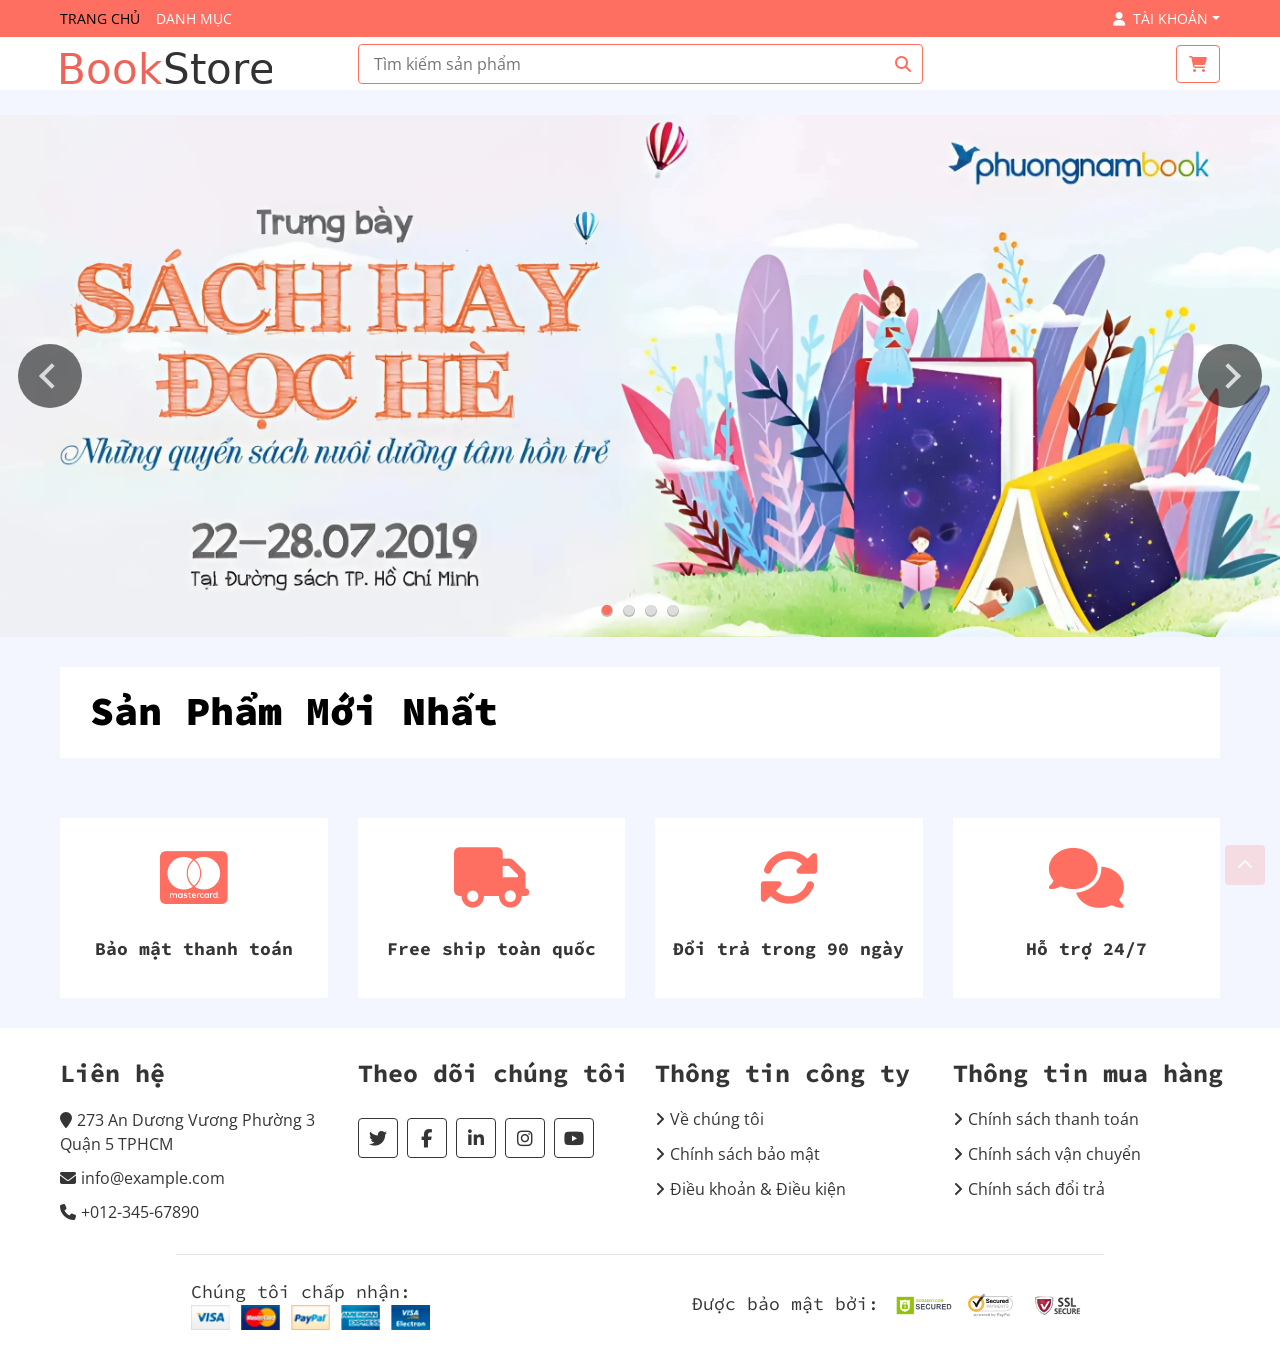
==== index.html @ e32ae44e "edit cham lan 2" ====
<!DOCTYPE html>
<html lang="vi">

<head>
    <meta charset="utf-8">
    <title>BOOK STORE</title>
    <meta content="width=device-width, initial-scale=1.0" name="viewport">
    <meta content="eCommerce HTML Template Free Download" name="keywords">
    <meta content="eCommerce HTML Template Free Download" name="description">

    <!-- Favicon -->
    <link href="img/tieude.jpg" rel="icon">
    <link rel="stylesheet" href="https://cdnjs.cloudflare.com/ajax/libs/font-awesome/5.15.4/css/all.min.css">

    <!-- Google Fonts -->
    <link href="https://fonts.googleapis.com/css?family=Open+Sans:300,400|Source+Code+Pro:700,900&display=swap"
        rel="stylesheet">

    <!-- CSS Libraries -->
    <link href="https://stackpath.bootstrapcdn.com/bootstrap/4.4.1/css/bootstrap.min.css" rel="stylesheet">
    <link href="https://cdnjs.cloudflare.com/ajax/libs/font-awesome/5.10.0/css/all.min.css" rel="stylesheet">
    <link href="lib/slick/slick.css" rel="stylesheet">
    <link href="lib/slick/slick-theme.css" rel="stylesheet">

    <!-- Template Stylesheet -->
    <link href="css/style.css" rel="stylesheet">
    <link href="css/fix.css" rel="stylesheet">
   <link href="css/index.css" rel="stylesheet">

</head>

<body>
    <!-- Header -->
    <div class="nav">
        <div class="container-fluid">
            <nav class="navbar navbar-expand-md bg-dark navbar-dark">
                <div class="collapse navbar-collapse justify-content-between" id="navbarCollapse">
                    <div class="navbar-nav mr-auto">
                        <a href="index.html" class="nav-item nav-link active">Trang chủ</a>
                        <a href="danhmuc.html" class="nav-item nav-link">Danh mục</a>

                    </div>
                    <div class="navbar-nav ml-auto">
                        <div class="nav-item dropdown">
                            <a href="#" class="nav-link dropdown-toggle" data-toggle="dropdown"> <i
                                    class="fas fa-user"></i> &nbsp;Tài khoản</a>
                            <div class="dropdown-menu">
                                <a href="login.html" class="dropdown-item"><i
                                        class="fa fa-sign-in-alt"></i>&nbsp;&nbsp;Đăng nhập</a>
                                <a href="register.html" class="dropdown-item"> <i
                                        class="fa fa-user-plus"></i>&nbsp;&nbsp;Đăng ký</a>
                            </div>
                        </div>
                    </div>
                </div>
            </nav>
        </div>
    </div>

    <div class="bottom-bar">
        <div class="container-fluid">
            <div class="row align-items-center">
                <div class="col-md-3">
                    <div class="logo">
                        <a href="index.html">
                            <img src="img/logo.png" alt="Logo">
                        </a>
                    </div>
                </div>
                <div class="col-md-6">
                    <div class="search-container">
                        <div class="search">
                            <input type="text" id="searchInput" placeholder="Tìm kiếm sản phẩm">
                            <button id="searchBtn"><i class="fa fa-search"></i></button>
                        </div>
                        
                    </div>
                </div>
                <div class="col-md-3">
                    <div class="user">
                        <a href="cart.html" id="cartBtn" class="btn cart" onclick="check()">
                            <i class="fa fa-shopping-cart"></i>
                        </a>
                    </div>
                </div>
            </div>
        </div>
    </div>
    

    <!-- Main Slider Start -->
    <div class="header">
        <div class="container-fluid p-0">
            <div class="header-slider">
                <div class="slide"><img src="img/banner1.webp" alt="Banner 1"></div>
                <div class="slide"><img src="img/banner2.webp" alt="Banner 2"></div>
                <div class="slide"><img src="img/banner3.webp" alt="Banner 3"></div>
                 <div class="slide"><img src="img/banner4.jpg" alt="Banner 4"></div>

            </div>
        </div>
    </div>

    <!-- Featured Product Start - Sản phẩm mới nhất (giống ảnh đầu) -->
    <div class="featured-product product">
        <div class="container-fluid">
            <div class="section-header">
                <h1>Sản Phẩm Mới Nhất</h1>
            </div>
            <div class="row">
            </div>
        </div>
    </div>
    <!-- Featured Product End -->

  

    <!-- Danh mục sản phẩm với phân loại và phân trang -->
  
    <!-- Thêm FontAwesome cho icon rating nếu chưa có -->
    <link rel="stylesheet" href="https://cdnjs.cloudflare.com/ajax/libs/font-awesome/6.4.0/css/all.min.css">
    <!--kết thúc danh mục sản phẩm-->

    <!-- Feature Start-->
    <div class="feature">
        <div class="container-fluid">
            <div class="row align-items-center">
                <div class="col-lg-3 col-md-6 feature-col">
                    <div class="feature-content">
                        <i class="fab fa-cc-mastercard"></i>
                        <h2>Bảo mật thanh toán</h2>
                    </div>
                </div>
                <div class="col-lg-3 col-md-6 feature-col">
                    <div class="feature-content">
                        <i class="fa fa-truck"></i>
                        <h2>Free ship toàn quốc</h2>
                    </div>
                </div>
                <div class="col-lg-3 col-md-6 feature-col">
                    <div class="feature-content">
                        <i class="fa fa-sync-alt"></i>
                        <h2>Đổi trả trong 90 ngày</h2>
                    </div>
                </div>
                <div class="col-lg-3 col-md-6 feature-col">
                    <div class="feature-content">
                        <i class="fa fa-comments"></i>
                        <h2>Hỗ trợ 24/7</h2>
                    </div>
                </div>
            </div>
        </div>
    </div>
    <!-- Feature End-->

    <!-- Footer Start -->
    <div class="footer">
        <div class="container-fluid">
            <div class="row">
                <div class="col-lg-3 col-md-6">
                    <div class="footer-widget">
                        <h2>Liên hệ</h2>
                        <div class="contact-info">
                            <p><i class="fa fa-map-marker"></i>273 An Dương Vương Phường 3 Quận 5 TPHCM</p>
                            <p><i class="fa fa-envelope"></i>info@example.com</p>
                            <p><i class="fa fa-phone"></i>+012-345-67890</p>
                        </div>
                    </div>
                </div>

                <div class="col-lg-3 col-md-6">
                    <div class="footer-widget">
                        <h2>Theo dõi chúng tôi</h2>
                        <div class="contact-info">
                            <div class="social">
                                <a href=""><i class="fab fa-twitter"></i></a>
                                <a href=""><i class="fab fa-facebook-f"></i></a>
                                <a href=""><i class="fab fa-linkedin-in"></i></a>
                                <a href=""><i class="fab fa-instagram"></i></a>
                                <a href=""><i class="fab fa-youtube"></i></a>
                            </div>
                        </div>
                    </div>
                </div>

                <div class="col-lg-3 col-md-6">
                    <div class="footer-widget">
                        <h2>Thông tin công ty</h2>
                        <ul>
                            <li><a href="#">Về chúng tôi</a></li>
                            <li><a href="#">Chính sách bảo mật</a></li>
                            <li><a href="#">Điều khoản & Điều kiện</a></li>
                        </ul>
                    </div>
                </div>

                <div class="col-lg-3 col-md-6">
                    <div class="footer-widget">
                        <h2>Thông tin mua hàng</h2>
                        <ul>
                            <li><a href="#">Chính sách thanh toán</a></li>
                            <li><a href="#">Chính sách vận chuyển</a></li>
                            <li><a href="#">Chính sách đổi trả</a></li>
                        </ul>
                    </div>
                </div>
            </div>

            <div class="row payment align-items-center">
                <div class="col-md-6">
                    <div class="payment-method">
                        <h2>Chúng tôi chấp nhận:</h2>
                        <img src="img/payment-method.png" alt="Payment Method" />
                    </div>
                </div>
                <div class="col-md-6">
                    <div class="payment-security">
                        <h2>Được bảo mật bởi:</h2>
                        <img src="img/godaddy.svg" alt="Payment Security" />
                        <img src="img/norton.svg" alt="Payment Security" />
                        <img src="img/ssl.svg" alt="Payment Security" />
                    </div>
                </div>
            </div>
        </div>
    </div>
    <!-- Footer End -->

    <!-- Back to Top -->
    <a href="#" class="back-to-top"><i class="fa fa-chevron-up"></i></a>

    <!-- JavaScript Libraries -->
    <script src="https://code.jquery.com/jquery-3.6.0.min.js"></script>
    <script src="https://stackpath.bootstrapcdn.com/bootstrap/4.4.1/js/bootstrap.bundle.min.js"></script>
    <script src="lib/easing/easing.min.js"></script>
    <script src="lib/slick/slick.min.js"></script>

    <!-- Template Javascript -->
    <script src="js/main.js"></script>


    <!-- Form tìm kiếm nâng cao -->
    <div id="advancedSearchModal" class="advanced-search-modal">
        <div class="modal-content">
            <div class="modal-header">
                <h3>Tìm kiếm nâng cao</h3>
                <button class="close-modal">&times;</button>
            </div>
            <div class="modal-body">
                <form id="advancedSearchForm">
                    <div class="form-group">
                        <label>Tên sản phẩm:</label>
                        <input id="tensp" type="text" name="keyword" placeholder="Nhập tên sản phẩm tìm kiếm...">
                    </div>

                    <div class="form-group">
                        <label>Danh mục:</label>
                        <select name="category">
                            <option value="">Tất cả</option>
                            <option value="Thieunhi">Thiếu nhi</option>
                            <option value="Tamly">Tâm lý</option>
                            <option value="Tongiao">Tôn giáo</option>
                            <option value="Lichsu">Lịch sử</option>
                            <option value="Vanhoc">Văn học</option>
                        </select>
                    </div>

                    <div class="form-group">
                        <label>Khoảng giá:</label>
                        <div class="price-range">
                            <input type="text" name="minPrice" placeholder="Từ">
                            <span>-</span>
                            <input type="text" name="maxPrice" placeholder="Đến">
                        </div>
                    </div>
                    <div class="form-actions">
                        <button id="search" type="submit" class="btn-search">Tìm kiếm</button>
                        <button type="button" class="btn-reset">Đặt lại</button>
                    </div>
                </form>
            </div>
        </div>
    </div>
    <script src="js/index/checklogin.js"></script>
    <script src="js/index/shownewproduct.js"></script>
    <script src="js/index/showallproduct.js"></script>
    <script>
async function fetchCategories() {
            const response2 = await fetch('http://localhost/web2/controller/danhmuc.php?action=alladmin');
            const data2 = await response2.json();
            if (data2.success) {
                const categories = data2.data;
                categories.forEach(cat => {
                    categoryMapping[cat.madm] = cat.tendm;
                });
            } else {
                console.error('Failed to fetch categories:', data2.message);
            }
}
        // ==================== UTILITY FUNCTIONS FOR QUICK VIEW ====================
        function formatPrice(price) {
            return new Intl.NumberFormat('vi-VN', {
                style: 'currency',
                currency: 'VND'
            }).format(price);
        }

        function getProductImage(category) {
            const imageMap = {
                'Lichsu': 'img/su' + (Math.floor(Math.random() * 30) + 1) + '.jfif',
                'Tongiao': 'img/tg' + (Math.floor(Math.random() * 15) + 1) + '.jfif',
                'Tamly': 'img/tl' + (Math.floor(Math.random() * 30) + 1) + '.png',
                'Vanhoc': 'img/vh' + (Math.floor(Math.random() * 15) + 1) + '.jfif',
                'Thieunhi': 'img/tn' + (Math.floor(Math.random() * 15) + 1) + '.jfif'
            };

            return imageMap[category] || 'img/book1.webp';
        }

        // ==================== QUICK VIEW ====================
        function renderQuickViewPrice(product) {
    const price = parseInt(product.gia);
    const discount = parseFloat(product.giamgia) || 0;
    
    if (discount > 0) {
        const discountedPrice = Math.round(price * (1 - discount));
        const discountPercent = Math.round(discount * 100);
        
        return `
            <div class="qv-price-container">
                <div class="qv-original-price">${formatPrice(price)}</div>
                <div class="qv-discounted-price">${formatPrice(discountedPrice)}</div>
                <div class="qv-discount-badge">-${discountPercent}%</div>
            </div>
        `;
    } else {
        return `<div class="qv-price">Giá: ${formatPrice(price)}</div>`;
    }
}
        function ensureQuickViewRoot() {
            let root = document.querySelector('.qv-overlay');
            if (root) return root;
            root = document.createElement('div');
            root.className = 'qv-overlay';
            document.body.appendChild(root);
            return root;
        }

      async function openQuickViewFromCard(card) {
        fetchCategories();
    const productId = card.dataset.productId;
    if (!productId) {
        console.error('Product ID not found');
        return;
    }

    try {
        const response = await fetch(`http://localhost/web2/controller/product.php?masp=${productId}`);
        const data = await response.json();

        if (!data.success) {
            console.error('Failed to fetch product details:', data.message);
            return;
        }

        const product = data.data;
        const imageUrl = product.link;

        // ================= ĐOẠN THAY ĐỔI Ở ĐÂY =================
        // Sử dụng biến toàn cục categoryMapping đã được fetch từ danhmuc.php
        // Nếu không tìm thấy mã danh mục, sẽ hiển thị chính mã đó (fallback)
        const danhmucTen = categoryMapping[product.danhmuc] || product.danhmuc;
        // =====================================================

        const root = ensureQuickViewRoot();
        root.innerHTML = `
      <div class="qv-card" role="dialog" aria-modal="true" aria-label="Xem nhanh sản phẩm">
        <button class="qv-close" aria-label="Đóng">✖</button>
        <div class="qv-body">
          <div class="qv-img">
            <img src="${imageUrl}" alt="${product.tensp}" onerror="this.src='img/default-book.jpg'">
          </div>
          <div class="qv-content">
            <h2 class="qv-title">${product.tensp}</h2>
            ${renderQuickViewPrice(product)}
            <div class="qv-desc">${product.mota || 'Chưa có mô tả cho sản phẩm này.'}</div>
            
            <div class="qv-meta-container">
              <div class="qv-meta-item">
                <i class="fas fa-user"></i>
                <span>Tác giả: <em>${product.tacgia}</em></span>
              </div>
              <div class="qv-meta-item">
                <i class="fas fa-book"></i>
                <span>Thể loại: <em>${danhmucTen}</em></span>
                
              </div>
              
              <div class="qv-button-grid">
                <button class="qv-add" onclick="addToCart('${productId}'); event.stopPropagation();">
                  <i class="fa fa-shopping-cart"></i>
                  <span>Thêm vào giỏ</span>
                </button>
                <button class="qv-buy-now" onclick="openBuyNowModal('${productId}'); event.stopPropagation();">
                  <i class="fas fa-bolt"></i>
                  <span>Mua ngay</span>
                </button>
              </div>
            </div>
          </div>
        </div>
      </div>
    `;

        root.style.display = 'flex';

        // Logic đóng Modal
        const close = () => { 
            root.style.display = 'none'; 
            root.innerHTML = ''; 
        };
        
        root.addEventListener('click', (e) => { 
            if (e.target === root) close(); 
        });
        
        root.querySelector('.qv-close').addEventListener('click', close);
        
        const onEsc = (e) => { 
            if (e.key === 'Escape') { 
                close(); 
                document.removeEventListener('keydown', onEsc); 
            } 
        };
        
        document.addEventListener('keydown', onEsc);

    } catch (error) {
        console.error('Error fetching product details:', error);
    }
}
        function toggleMoreInfo(element) {
    const tooltip = element.nextElementSibling;
    const icon = element.querySelector('i');
    
    if (tooltip.style.display === 'none' || !tooltip.style.display) {
        tooltip.style.display = 'block';
        icon.classList.remove('fa-chevron-down');
        icon.classList.add('fa-chevron-up');
        element.style.fontWeight = '600';
    } else {
        tooltip.style.display = 'none';
        icon.classList.remove('fa-chevron-up');
        icon.classList.add('fa-chevron-down');
        element.style.fontWeight = '500';
    }
}

        // Xử lý click vào toàn bộ sản phẩm (trừ các nút giỏ hàng và xem chi tiết)
        // Xử lý click vào toàn bộ sản phẩm (trừ các nút giỏ hàng, xem chi tiết VÀ MUA NGAY)
document.addEventListener('click', function (e) {
    // Kiểm tra nếu click vào nút giỏ hàng hoặc xem chi tiết hoặc mua ngay thì không làm gì
    if (e.target.closest('.add-cart') || e.target.closest('.view-detail') || e.target.closest('.buy-now')) {
        return;
    }

    // Kiểm tra nếu click vào sản phẩm
    const productItem = e.target.closest('.new-product-item, .category-product-item');
    if (!productItem) return;

    e.preventDefault();
    openQuickViewFromCard(productItem);
});

        // Xử lý click vào nút xem chi tiết (mắt)
        document.addEventListener('click', function (e) {
            const viewBtn = e.target.closest('.view-detail');
            if (!viewBtn) return;
            e.preventDefault();
            e.stopPropagation(); // Ngăn sự kiện lan ra sản phẩm cha
            const card = viewBtn.closest('.category-product-item, .new-product-item');
            if (!card) return;
            openQuickViewFromCard(card);
        });

        ensureQuickViewRoot();
    </script>
    <script src="js/index/searchnangcao.js"></script>
    <script src="js/index/muangay.js"></script>
</body>

</html>
---- css/style.css ----
/**********************************/
/********** General CSS ***********/
/**********************************/
body {
    color: #353535;
    font-family: 'Open Sans', sans-serif;
    font-weight: 400;
    background: #f3f6ff;
}

a {
    color: #FF6F61;
}

a:hover,
a:active,
a:focus {
    color: #353535;
    outline: none;
    text-decoration: none;
}

h1 {
    font-family: 'Source Code Pro', monospace;
    font-weight: 900;
}

h2 {
    font-family: 'Source Code Pro', monospace;
    font-weight: 700;
}

@media(min-width: 992px) {
    .container-fluid {
        padding-right: 60px;
        padding-left: 60px;
    }
}


/**********************************/
/******** Back to Top CSS *********/
/**********************************/
.back-to-top {
    position: fixed;
    display: none;
    background: #FF6F61;
    color: #ffffff;
    width: 40px;
    height: 40px;
    text-align: center;
    line-height: 1;
    font-size: 16px;
    border-radius: 4px;
    right: 15px;
    bottom: 15px;
    transition: background 0.5s;
    z-index: 11;
}

.back-to-top i {
    padding-top: 12px;
    color: #ffffff;
}


/**********************************/
/********* Form Input CSS *********/
/**********************************/
.form-control,
.custom-select {
    width: 100%;
    height: 35px;
    padding: 0 15px;
    color: #999999;
    border: 1px solid #dddddd;
    margin-bottom: 15px
}

.form-control:focus,
.custom-select:focus {
    box-shadow: none;
    border-color: #FF6F61;
}

.custom-radio,
.custom-checkbox {
    margin-bottom: 15px;
}

.custom-radio .custom-control-label::before,
.custom-checkbox .custom-control-label::before {
    background: #dddddd;
    border-color: #dddddd;
}

.custom-radio .custom-control-input:checked~.custom-control-label::before,
.custom-checkbox .custom-control-input:checked~.custom-control-label::before {
    color: #ffffff;
    background: #FF6F61;
    border-color: #FF6F61;
    box-shadow: none;
}

.btn {
    color: #FF6F61;
    background: #ffffff;
    border: 1px solid #FF6F61;
}

.btn:hover,
.btn:active,
.btn:focus {
    color: #ffffff;
    background: #FF6F61;
    box-shadow: none;
}


/**********************************/
/******* Normal Slider CSS ********/
/**********************************/
.normal-slider .slick-prev,
.normal-slider .slick-next {
    width: 40px;
    height: 40px;
    z-index: 1;
    opacity: 0;
    transition: .5s;
    background: rgba(255, 111, 97, .7);
    border-radius: 4px;
}

.normal-slider .slick-prev {
    left: 55px;
}

.normal-slider .slick-next {
    right: 55px;
}

.normal-slider.slick-slider:hover .slick-prev {
    left: 15px;
    opacity: 1;
}

.normal-slider.slick-slider:hover .slick-next {
    right: 15px;
    opacity: 1;
}

.normal-slider .slick-prev:hover,
.normal-slider .slick-prev:focus,
.normal-slider .slick-next:hover,
.normal-slider .slick-next:focus {
    background: rgba(0, 0, 0, .7);
}

.normal-slider .slick-prev:hover::before,
.normal-slider .slick-prev:focus::before,
.normal-slider .slick-next:hover::before,
.normal-slider .slick-next:focus::before {
    color: #FF6F61;
}

.normal-slider .slick-prev::before,
.normal-slider .slick-next::before {
    font-family: "Font Awesome 5 Free";
    font-weight: 900;
    font-size: 30px;
    color: #ffffff;
}

.normal-slider .slick-prev::before {
    content: "\f104";
}

.normal-slider .slick-next::before {
    content: "\f105";
}

.normal-slider .slick-dots {
    bottom: 15px;
}

.normal-slider .slick-dots li button:before {
    color: #ffffff;
    font-size: 15px;
}

.normal-slider .slick-dots li.slick-active button:before {
    color: #FF6F61;
}

.slick-dotted.slick-slider {
    margin-bottom: 0;
}


/**********************************/
/********** Top Bar CSS ***********/
/**********************************/
.top-bar {
    padding: 3px 0;
    font-size: 14px;
    color: #FF6F61;
    background: #000000;
}

.top-bar i {
    margin-right: 5px;
}

.top-bar .col-sm-6:first-child {
    text-align: left;
}

.top-bar .col-sm-6:last-child {
    text-align: right;
}

@media (max-width: 575.98px) {
    .top-bar {
        border-bottom: 1px solid rgba(255,255,255,.1);
    }

    .top-bar .col-sm-6:first-child,
    .top-bar .col-sm-6:last-child {
        text-align: center;
    }
}


/**********************************/
/*********** Nav Bar CSS **********/
/**********************************/
.nav {
    position: relative;
}

@media (min-width: 992px) {
    .nav .container-fluid {
        padding-left: 52px;
        padding-right: 52px;
    }
}

.nav .navbar {
    height: 100%;
    padding: 0;
}

.nav .dropdown-menu {
    margin-top: 0;
    border: 0;
    border-radius: 0;
    background: #FF6F61;
}

.nav .dropdown-menu a.active {
    color: #353535;
    background: #f8f9fa;
}

@media (min-width: 768px) {
    .nav,
    .nav .navbar {
        background: #FF6F61 !important;
    }

    .nav .navbar-brand {
        display: none;
    }

    .nav .navbar-dark a.nav-link {
        color: #ffffff;
        font-size: 14px;
        text-transform: uppercase;
    }

    .nav .navbar-dark a.nav-link:hover,
    .nav .navbar-dark a.nav-link.active {
        color: #000000;
    }
}

@media (max-width: 768px) {
    .nav {
        padding: 5px 0;
    }

    .nav,
    .nav .navbar {
        background: #000000 !important;
    }

    .nav a.nav-link {
        padding: 5px 0;
    }

    .nav .dropdown-menu {
        box-shadow: none;
    }
}


/**********************************/
/********* Bottom Bar CSS *********/
/**********************************/
.bottom-bar {
    padding: 15px 0;
    background: #ffffff;
    margin-bottom: 30px;
}

.bottom-bar .logo {
    text-align: left;
    overflow: hidden;
}

.bottom-bar .logo a img {
    max-height: 60px;
}

.bottom-bar .search {
    width: 100%;
}

.bottom-bar .search input[type=text] {
    width: 100%;
    height: 40px;
    padding: 0 15px;
    color: #666666;
    border: 1px solid #FF6F61;
    border-radius: 4px;
}

.bottom-bar .search button {
    position: absolute;
    width: 40px;
    height: 38px;
    top: 1px;
    right: 16px;
    padding: 0 15px;
    border: none;
    background: none;
    color: #FF6F61;
    border-radius: 0 2px 2px 0;
}

.bottom-bar .search button:hover {
    background: #FF6F61;
    color: #ffffff;
}

.bottom-bar .user {
    font-size: 0;
    text-align: right;
}

.bottom-bar .user .wishlist {
    margin-right: 15px;
}

.bottom-bar .user .cart i,
.bottom-bar .user .wishlist i {
    color: #FF6F61;
}

.bottom-bar .user .cart span,
.bottom-bar .user .wishlist span {
    color: #FF6F61;
    font-size: 15px;
}

.bottom-bar .user .cart:hover i,
.bottom-bar .user .wishlist:hover i,
.bottom-bar .user .cart:hover span,
.bottom-bar .user .wishlist:hover span {
    color: #ffffff;
}

@media (min-width: 768px) {
    .bottom-bar {
        max-height: 90px;
    }
}

@media (max-width: 767.98px) {
    .bottom-bar .logo,
    .bottom-bar .search,
    .bottom-bar .user {
        text-align: center;
        margin-bottom: 15px;
    }

    .bottom-bar .user {
        margin-bottom: 0;
    }
}


/**********************************/
/*********** Header CSS ***********/
/**********************************/
.header {
    position: relative;
}

.header .col-md-3,
.header .col-md-6 {
    margin-bottom: 30px;
}

.header .navbar {
    padding: 0;
    height: 100%;
    max-height: 400px;
    overflow: hidden;
    background: #ffffff !important;
}

.header .navbar-nav {
    width: 100%;
    padding: 15px 0;
}

.header .navbar li {
    padding: 0 30px;
    border-bottom: 1px solid #f3f6ff;
}

.header .navbar li:last-child {
    border-bottom: none;
}

.header .navbar a {
    color: #353535;
}
.header .navbar a:hover {
    color: #FF6F61;
}


.header .navbar i {
    color: #FF6F61;
    width: 20px;
    text-align: center;
    margin-right: 8px;
}

.header .navbar a:hover i {
    color: #353535;
}

.header-slider {
    position: relative;
    width: 100%;
}

.header-slider .header-slider-item {
    position: relative;
}

.header-slider .header-slider-caption {
    position: absolute;
    top: 20%;
    left: 20%;
    width: 60%;
    height: 60%;
    padding: 15px;
    display: flex;
    flex-direction: column;
    align-items: center;
    justify-content: center;
    background: transparent;
    transition: all 0.3s;
    z-index: 1;
}

.header-slider .header-slider-caption p {
    text-align: center;
    color: #ffffff;
    font-size: 22px;
    font-family: 'Source Code Pro', monospace;
    font-weight: 700;
}

.header-slider .header-slider-caption .btn {
    border-color: #ffffff;
}

.header-slider .header-slider-caption .btn i {
    margin-right: 5px;
}

.header .header-img {
    position: relative;
    display: flex;
    flex-wrap: wrap;
    align-items: center;
    height: 100%;
    max-height: 400px;
    overflow: hidden;
    background: #ffffff;
}

.header .img-item {
    position: relative;
    width: 100%;
    height: 50%;
    overflow: hidden;
}

.header .img-item img {
    width: 100%;
    height: 100%;
    object-fit: cover;
}

.header .img-text {
    position: absolute;
    top: 0;
    left: 0;
    width: 100%;
    height: 100%;
    display: flex;
    align-items: center;
    background: rgba(255, 111, 97, .7);
    transition: all 0.3s;
    opacity: 0;
}

.header .img-text:hover {
    opacity: 1;
}

.header .img-text p {
    margin: 0 0 50px 0;
    padding: 15px;
    width: 100%;
    text-align: center;
    color: #ffffff;
    font-size: 16px;
    transition: all 0.3s;
}

.header .img-text:hover p {
    margin: 0;
}


/**********************************/
/********* Breadcrumb CSS *********/
/**********************************/
.breadcrumb-wrap {
    position: relative;
    width: 100%;
}

.breadcrumb-wrap .breadcrumb {
    margin: 0;
    padding: 0;
    background: transparent;
}



/**********************************/
/********** Category CSS **********/
/**********************************/
.category {
    position: relative;
    padding: 0 15px;
    margin-bottom: 30px;
}

.category .col-md-3 {
    padding: 0;
}

.category .category-item {
    position: relative;
    display: flex;
    flex-wrap: wrap;
    align-items: center;
    height: 100%;
    max-height: 400px;
    overflow: hidden;
    background: #ffffff;
}

.category .category-item.ch-400 {
    height: 400px;
}

.category .category-item.ch-250 {
    height: 250px;
}

.category .category-item.ch-150 {
    height: 150px;
}

.category .category-item img {
    width: 100%;
    height: 100%;
    object-fit: cover;
}

.category .category-name {
    position: absolute;
    top: 0;
    left: 0;
    width: 100%;
    height: 100%;
    display: flex;
    align-items: center;
    background: rgba(255, 111, 97, .7);
    transition: all 0.3s;
    opacity: 0;
}

.category .category-name:hover {
    opacity: 1;
}

.category .category-name p {
    margin: 0 0 50px 0;
    padding: 15px;
    width: 100%;
    text-align: center;
    color: #ffffff;
    font-size: 16px;
    transition: all 0.3s;
}

.category .category-name:hover p {
    margin: 0;
}


/**********************************/
/*********** Feature CSS **********/
/**********************************/
.feature {
    position: relative;
}

.feature .feature-col {
    margin-bottom: 30px;
}

.feature .feature-content {
    position: relative;
    width: 100%;
    height: 100%;
    padding: 30px 15px;
    text-align: center;
    background: #ffffff;
}

.feature .feature-content i {
    color: #FF6F61;
    font-size: 60px;
    margin-bottom: 30px;
}

.feature .feature-content h2 {
    font-size: 18px;
}

.feature .feature-content p {
    font-size: 15px;
    margin: 0;
}


/**********************************/
/******** Product Item CSS ********/
/**********************************/
.product-item {
    position: relative;
}

.product-item .product-title {
    padding: 15px;
    text-align: center;
    background: #000000;
    transition: all .3s;
}

.product-item:hover .product-title {
    background: #FF6F61;
}

.product-item .product-title a,
.product-item .product-title .ratting {
    position: relative;
    width: 100%;
}

.product-item .product-title a {
    margin-bottom: 5px;
    color: #ffffff;
    font-size: 18px;
}

.product-item .product-title .ratting i {
    font-size: 14px;
    color: #FF6F61;
}

.product-item .product-content .price span {
    margin-left: 12px;
    text-decoration: line-through;
    font-weight: 700;
    color: #999999;
}

.product-item:hover .product-title a,
.product-item:hover .product-title .ratting i {
    color: #ffffff;
}

.product-item:hover .product-content .price span {
    color: #dddddd;
}

.product-item .product-image {
    position: relative;
    overflow: hidden;
}

.product-item .product-image a {
    display: block;
    background: #ffffff;
    transition: .3s;
}

.product-item .product-image img {
    width: 100%;
    transition: all .3s;
}

.product-item:hover .product-image img {
    transform: scale(1.2);
}
/* Giới hạn chiều cao tiêu đề sản phẩm để không bị lệch box */
.product-item .product-title a {
  display: -webkit-box;
  -webkit-line-clamp: 2;       /* chỉ hiển thị tối đa 2 dòng */
  -webkit-box-orient: vertical;
  overflow: hidden;
  text-overflow: ellipsis;     /* thêm dấu ... nếu bị cắt */
  min-height: 48px;            /* giữ chiều cao ổn định (2 dòng chữ) */
}
.page { display: none; }
.page.active { display: block; }

/* Làm cho các box sản phẩm trong cùng hàng cao bằng nhau */
.product .row {
  display: flex;
  flex-wrap: wrap;
}
/* Pagination Active State */
.pagination a.active {
  background: #333;     /* Màu nền khi nút được chọn */
  color: #fff;          /* Màu chữ khi nút được chọn */
  font-weight: bold;    /* Đậm chữ */
}

.product .col-lg-3 {
  display: flex;
}

.product-item {
  flex: 1;
  display: flex;
  flex-direction: column;
}
.page {
  display: none; /* ẩn tất cả trang */
}

.page.active {
  display: block; /* chỉ hiện trang đang chọn */
}
.pagination {
  text-align: center;   /* Căn giữa nội dung bên trong */
  margin: 20px 0;    
   text-align: center;   /* Tạo khoảng cách trên dưới */
}

.pagination a {
  display: inline-block;
  margin: 0 5px;        /* Tạo khoảng cách giữa các nút */
  padding: 8px 12px;
  text-decoration: none;
  color: #fff;
  background: #FF6F61;  /* Màu nền nút */
  border-radius: 4px;
}
.pagination {
  display: flex;
  justify-content: center;  /* căn giữa ngang */
  align-items: center;      /* căn giữa dọc (nếu có chiều cao) */
  margin: 20px 0;
  width: 100%;              /* đảm bảo chiếm hết chiều ngang */
}

.pagination a:hover {
  background: #333;     /* Đổi màu khi hover */
}

.product-item .product-image .product-action {
    position: absolute;
    width: 100%;
    height: 100%;
    top: 0;
    left: 0;
    display: flex;
    align-items: center;
    justify-content: center;
    background: rgba(0, 0, 0, 0);
    transition: all .3s;
    font-size: 0;
    z-index: 1;
    opacity: 0;
}

.product-item:hover .product-image .product-action {
    opacity: 1;
}

.product-item .product-image .product-action a {
    display: inline-block;
    width: 40px;
    height: 40px;
    margin-right: 5px;
    padding: 7px 0 10px 0;
    font-size: 16px;
    text-align: center;
    color: #ffffff;
    background: #FF6F61;
    border: 1px solid #FF6F61;
    border-radius: 4px;
    transition: all .3s;
    margin-top: 50px;
}

.product-item:hover .product-image .product-action a {
    margin-top: 0;
}

.product-item .product-image .product-action a:last-child {
    margin-right: 0;
}

.product-item .product-image .product-action a:hover {
    color: #FF6F61;
    background: #ffffff;
    border: 1px solid #FF6F61;
}

.product-item .product-price {
    padding: 20px;
    background: #000000;
    transition: all .3s;
    display: flex;
    justify-content: space-between;
    align-items: center;
}

.product-item:hover .product-price {
    background: #FF6F61;
}

.product-item .product-price h3 {
    display: inline-block;
    color: #ffffff;
    margin: 0;
    margin-right: 15px;
    text-align: left;
}

.product-item .product-price h3 span {
    font-size: 16px;
}

.product-item .product-price .btn {
    display: inline-block;
    text-align: center;
    width: auto;
    min-width: 100px;
    margin: 0;
    padding: 8px 15px;
    background-color: #ff6f61 !important;
    color: #fff !important;
    border-radius: 25px;
    text-decoration: none;
    font-weight: 600;
    transition: all 0.3s;
    border: 2px solid #ff6f61 !important;
}

.product-item:hover .product-price .btn,
.product-item .product-price .btn:hover {
    color: #FF6F61 !important;
    background-color: #ffffff !important;
}

.product-item .product-price .btn i {
    margin-right: 5px;
}


/**********************************/
/******** Featured Product ********/
/**********************************/
.featured-product {
    position: relative;
    padding: 30px 0;
}

.recent-product {
    position: relative;
    padding: 30px 0;
}

.product .section-header {
    margin-bottom: 30px;
    padding: 20px 30px 15px 30px;
    color: #FF6F61;
    background: #ffffff;
}

.product .slick-prev,
.product .slick-next {
    top: -75px;
    width: 30px;
    height: 30px;
    z-index: 1;
    transition: .5s;
    color: #FF6F61;
    background: #ffffff;
    border: 1px solid #FF6F61;
    border-radius: 4px;
}

.product .slick-prev {
    left: calc(100% - 120px);
}

.product .slick-next {
    right: 45px;
}

.product .slick-prev:hover,
.product .slick-prev:focus,
.product .slick-next:hover,
.product .slick-next:focus {
    background: #FF6F61;
}

.product .slick-prev::before,
.product .slick-next::before {
    font-family: "Font Awesome 5 Free";
    font-size: 18px;
    font-weight: 900;
    color: #FF6F61;
}

.product .slick-prev::before {
    content: "\f104";
}

.product .slick-next::before {
    content: "\f105";
}

.product .slick-prev:hover::before,
.product .slick-prev:focus::before,
.product .slick-next:hover::before,
.product .slick-next:focus::before {
    color: #ffffff;
}


/**********************************/
/******** Product View CSS ********/
/**********************************/
.product-view {
    position: relative;
    width: 100%;
    padding: 30px 0;
}

.product-view .product-view-top {
    padding: 30px;
    margin-bottom: 30px;
    background: #ffffff;
}

.product-view .product-search {
    position: relative;
    width: 100%;
}

.product-view .product-search input {
    width: 100%;
    height: 35px;
    padding: 0 15px;
    color: #999999;
    background: transparent;
    border: 1px solid #353535;
    border-radius: 4px;
    transition: all .3s;
}

.product-view .product-search input:focus {
    border-color: #FF6F61;
}

.product-view .product-search button {
    position: absolute;
    width: 35px;
    height: 33px;
    top: 1px;
    right: 1px;
    text-align: center;
    background: transparent;
    color: #353535;
    border: none;
    border-radius: 0 4px 4px 0;
    transition: all .3s;
}

.product-view .product-search button i {
    font-size: 16px;
}

.product-view .product-search button:hover {
    background: #FF6F61;
    color: #ffffff;
}

.product-view .product-short,
.product-view .product-price-range {
    position: relative;
    width: 100%;
    text-align: right;
}

.product-view .product-short .dropdown .dropdown-toggle,
.product-view .product-price-range .dropdown .dropdown-toggle {
    display: block;
    width: 100%;
    height: 35px;
    padding: 5px 10px;
    background: transparent;
    border: 1px solid #353535;
    text-align: left;
    border-radius: 4px;
    cursor: pointer;
    transition: all .3s;
}

.product-view .product-short .dropdown .dropdown-toggle:hover,
.product-view .product-price-range .dropdown .dropdown-toggle:hover {
    color: #FF6F61;
    border-color: #FF6F61;
}

.product-view .product-short .dropdown .dropdown-toggle::after,
.product-view .product-price-range .dropdown .dropdown-toggle::after {
    float: right;
    margin-top: 10px;
}

.product-view .product-short .dropdown-menu,
.product-view .product-price-range .dropdown-menu {
    margin: -1px 0 0 0;
    border-radius: 0;
}

.product-view .product-item {
    margin-bottom: 30px;
}

.product-view .pagination {
    margin: 0;
}

.product-view .pagination .page-item .page-link {
    color: #353535;
    background: transparent;
    border-color: #353535;
}

.product-view .pagination .page-item:hover .page-link,
.product-view .pagination .page-item.active .page-link {
    color: #FF6F61;
    background: #000000;
}

@media (max-width: 991.98px) {
    .product-view .pagination {
        margin-bottom: 30px;
    }
}


/**********************************/
/******* Product Detail CSS *******/
/**********************************/
.product-detail {
    position: relative;
    width: 100%;
    padding: 30px 0;
}

.product-detail .product-detail-top,
.product-detail .product-detail-bottom {
    margin-bottom: 30px;
}

.product-detail .product-detail-top {
    padding: 0;
    background: #ffffff;
}

.product-detail .product-slider-single img {
    width: 100%;
}

.product-detail .product-slider-single-nav {
    margin: 15px 30px 30px 30px;
    border: 3px double #FF6F61;
}

.product-detail .product-slider-single-nav .slider-nav-img {
    border-right: 1px solid #FF6F61;
    overflow: hidden;
}

.product-detail .product-slider-single-nav img {
    width: 100%;
    transition: all .3s;
}

.product-detail .product-slider-single-nav img:hover {
    transform: scale(1.2);
}

.product-detail .product-content,
.product-detail .product-content .title,
.product-detail .product-content .ratting,
.product-detail .product-content .price,
.product-detail .product-content .details,
.product-detail .product-content .quantity,
.product-detail .product-content .action {
    position: relative;
    width: 100%;
}

.product-detail .product-content {
    padding: 30px;
}

@media (min-width: 768px) {
    .product-detail .product-content {
        padding-left: 0;
    }
}

.product-detail .product-content .title h2 {
    font-size: 25px;
    margin-bottom: 5px;
}

.product-detail .product-content .ratting {
    margin-bottom: 10px;
}

.product-detail .product-content .ratting i {
    color: #FF6F61;
    font-size: 16px;
}

.product-detail .product-content .price,
.product-detail .product-content .quantity,
.product-detail .product-content .p-size,
.product-detail .product-content .p-color {
    margin-bottom: 15px;
}

.product-detail .product-content .price h4,
.product-detail .product-content .quantity h4,
.product-detail .product-content .p-size h4,
.product-detail .product-content .p-color h4 {
    display: inline-block;
    width: 80px;
    font-size: 18px;
    font-weight: 700;
    margin-right: 5px;
}

.product-detail .product-content .price p {
    display: inline-block;
    color: #FF6F61;
    font-size: 30px;
    font-weight: 700;
    margin: 0;
}

.product-detail .product-content .price span {
    color: #999999;
    text-decoration: line-through;
    margin-left: 12px;
}

.product-detail .product-content .quantity .qty {
    display: inline-block;
    font-size: 0;
}

.product-detail .product-content .quantity button {
    width: 30px;
    height: 30px;
    padding: 2px 0;
    font-size: 16px;
    text-align: center;
    color: #ffffff;
    background: #FF6F61;
    border: none;
}

.product-detail .product-content .quantity button.btn-minus {
    border-radius: 4px 0 0 4px;
}

.product-detail .product-content .quantity button.btn-plus {
    border-radius: 0 4px 4px 0;
}

.product-detail .product-content .quantity input {
    width: 40px;
    height: 30px;
    color: #ffffff;
    font-size: 16px;
    text-align: center;
    background: #000000;
    border: none;
}

.product-detail .product-content .action a:first-child {
    margin-right: 11px;
}

.product-detail .product-content .action a i {
    margin-right: 5px;
}

.product-detail .nav.nav-pills {
    border: none !important;
    background: #000000 !important;
}

.product-detail .nav.nav-pills .nav-link {
    color: #FFFFFF;
    background: #000000 !important;
    border: none !important;
    border-radius: 0;
    transition: all .3s;
    margin: 0;
    padding: 10px 20px;
    position: relative;
}

.product-detail .nav.nav-pills .nav-link::after {
    display: none !important;
}

.product-detail .nav.nav-pills .nav-link:hover,
.product-detail .nav.nav-pills .nav-link.active {
    color: #FF6F61;
    background: #000000 !important;
    border: none !important;
}

.product-detail .tab-content {
    padding: 25px 0 0 0;
    background: #FFFFFF;
    border: none !important;
}

.nav-pills {
    border-bottom: none !important;
}

.product-detail .tab-content ul {
    margin: 0;
    padding: 0;
    list-style: none;
}

.product-detail .tab-content ul li {
    margin-bottom: 10px;
}

.product-detail .tab-content ul li::before {
    content: '\f061';
    font-family: 'Font Awesome 5 Free';
    font-weight: 900;
    padding-right: 5px;
}

.product-detail .tab-content .reviews-submitted {
    position: relative;
    margin-bottom: 45px;
}

.product-detail .tab-content .reviewer {
    color: #FF6F61;
    font-size: 18px;
    font-weight: 600;
}

.product-detail .tab-content .reviewer span {
    color: #666666;
    font-size: 14px;
    font-weight: 400;
}

.product-detail .tab-content .ratting {
    color: #FF6F61;
    margin-bottom: 15px;
}

.product-detail .tab-content .reviews-submit .ratting {
    font-size: 24px;
}

.product-detail .tab-content .form input {
    width: 100%;
    height: 35px;
    padding: 0 15px;
    color: #666666;
    border: 1px solid #dddddd;
    border-radius: 4px;
    margin-bottom: 15px;
}

.product-detail .tab-content .form textarea {
    width: 100%;
    height: 80px;
    padding: 6px 15px;
    color: #666666;
    border: 1px solid #dddddd;
    border-radius: 4px;
    margin-bottom: 15px;
}

.product-detail .tab-content .form button {
    display: inline-block;
    height: 35px;
    padding: 0 15px;
    color: #FF6F61;
    background: #ffffff;
    border: 1px solid #FF6F61;
    border-radius: 4px;
    margin-bottom: 15px;
    transition: all .3s;
}

.product-detail .tab-content .form button:hover {
    color: #ffffff;
    background: #FF6F61;
}


/**********************************/
/********** Sidebar CSS ***********/
/**********************************/
.sidebar-widget {
    padding: 30px;
    background: #ffffff;
}

.sidebar-widget:not(:first-child) {
    padding-top: 0;
}

.sidebar-widget .title {
    position: relative;
    font-size: 22px;
    text-transform: capitalize;
    margin-bottom: 15px;
}

.sidebar-widget.category {
    margin: 0;
}

.sidebar-widget.category .navbar {
    padding: 0;
    overflow: hidden;
    background: #ffffff !important;
}

.sidebar-widget.category .navbar-nav {
    width: 100%;
}

.sidebar-widget.category .navbar li {
    border-bottom: 1px solid #f3f6ff;
}

.sidebar-widget.category .navbar li:last-child {
    border-bottom: none;
}

.sidebar-widget.category .navbar a {
    color: #353535;
}

.sidebar-widget.category .navbar a:hover {
    color: #FF6F61;
}

.sidebar-widget.category .navbar i {
    color: #FF6F61;
    width: 20px;
    text-align: center;
    margin-right: 8px;
}

.sidebar-widget.category .navbar a:hover i {
    color: #353535;
}

.sidebar-widget.brands ul {
    margin: 0;
    padding: 0;
    list-style: none;
}

.sidebar-widget.brands ul li {
    margin-bottom: 12px;
}

.sidebar-widget.brands ul li:last-child {
    margin-bottom: 0;
}

.sidebar-widget.brands ul li a {
    color: #353535;
    white-space: nowrap;
    display: inline-block;
    line-height: 23px;
    transition: all .3s;
}

.sidebar-widget.brands ul li a::before {
    content: '\f105';
    font-family: 'Font Awesome 5 Free';
    font-weight: 900;
    padding-right: 5px;
}

.sidebar-widget.brands ul li a:hover {
    color: #FF6F61;
}

.sidebar-widget.brands ul li a:hover::before {
    content: '\f101';
    font-family: 'Font Awesome 5 Free';
    font-weight: 900;
}

.sidebar-widget.brands ul li a:hover {
    padding-left: 10px;
}

.sidebar-widget.brands ul li span {
    display: inline-block;
    float: right;
    color: #666666;
    font-size: 14px;
    font-weight: 400;
}

.sidebar-widget.widget-slider {
    position: relative;
}

.sidebar-widget.image a {
    display: block;
    width: 100%;
    overflow: hidden;
}

.sidebar-widget.image img {
    max-width: 100%;
    transition: .3s;
}

.sidebar-widget.image img:hover {
    transform: scale(1.1);
    filter: blur(3px);
    -webkit-filter: blur(3px);
}

.sidebar-widget.tag a {
    display: inline-block;
    margin: 0 0 4px 0;
    padding: 3px 8px;
    font-size: 14px;
    color: #353535;
    background: #ffffff;
    border: 1px solid #353535;
    border-radius: 4px;
    transition: .3s;
}

.sidebar-widget.tag a:hover {
    color: #ffffff;
    background: #FF6F61;
    border-color: #FF6F61;
}


/**********************************/
/************ Cart CSS ************/
/**********************************/
.cart-page {
    position: relative;
    margin-top: 30px;
}

.cart-page .cart-page-inner {
    padding: 30px;
    margin-bottom: 30px;
    background: #ffffff;
}

.cart-page .table {
    width: 100%;
    text-align: center;
    margin-bottom: 0;
}

.cart-page .table .thead-dark th {
    font-family: 'Source Code Pro', monospace;
    font-size: 18px;
    font-weight: 700;
    color: #353535;
    text-align: center;
    background: transparent;
    border-color: #dddddd;
    border-bottom: none;
    vertical-align: middle;
}

.cart-page .table td {
    font-size: 16px;
    vertical-align: middle;
}

.cart-page .table .img {
    display: flex;
    align-items: center;
}

.cart-page .table .img img {
    max-width: 60px;
    max-height: 60px;
    margin-right: 15px;
}

.cart-page .table .img p {
    display: inline-block;
    text-align: left;
    margin: 0;
}

.cart-page .table .qty {
    display: inline-block;
    width: 100px;
    font-size: 0;
}

.cart-page .table button {
    width: 30px;
    height: 30px;
    font-size: 14px;
    text-align: center;
    color: #ffffff;
    background: #FF6F61;
    border: none;
    border-radius: 4px;
}

.cart-page .table button.btn-minus {
    border-radius: 4px 0 0 4px;
}

.cart-page .table button.btn-plus {
    border-radius: 0 4px 4px 0;
}

.cart-page .table button.btn-cart {
    width: auto;
}

.cart-page .table input {
    width: 40px;
    height: 30px;
    font-size: 16px;
    color: #ffffff;
    text-align: center;
    background: #000000;
    border: none;
}

.cart-page .coupon {
    position: relative;
    width: 100%;
    margin-bottom: 15px;
    font-size: 0;
}

.cart-page .coupon input {
    width: calc(100% - 135px);
    height: 40px;
    padding: 0 15px;
    font-size: 16px;
    color: #999999;
    background: #ffffff;
    border: 1px solid #dddddd;
    border-radius: 4px;
    margin-right: 15px;
    transition: all .3s;
}

.cart-page .coupon input:focus {
    border-color: #FF6F61;
}

.cart-page .coupon button {
    width: 120px;
    height: 40px;
    padding: 2px 0;
    font-size: 16px;
    text-align: center;
    color: #FF6F61;
    background: #ffffff;
    border: 1px solid #FF6F61;
    border-radius: 4px;
}

.cart-page .coupon button:hover {
    color: #ffffff;
    background: #FF6F61;
}

.cart-page .cart-summary {
    position: relative;
    width: 100%;
}

.cart-page .cart-summary .cart-content {
    padding: 30px;
    background: #f3f6ff;
}

.cart-page .cart-summary .cart-content h1 {
    font-size: 22px;
    margin-bottom: 20px;
}

.cart-page .cart-summary .cart-content p span,
.cart-page .cart-summary .cart-content h2 span {
    float: right;
}

.cart-page .cart-summary .cart-content h2 {
    font-size: 20px;
    font-weight: 600;
    padding-top: 12px;
    border-top: 1px solid #dddddd;
    margin: 0;
}

.cart-page .cart-summary .cart-btn button {
    margin-top: 15px;
    width: calc(50% - 15px);
    height: 50px;
    padding: 2px 10px;
    text-align: center;
    color: #ffffff;
    background: #FF6F61;
    border: none;
    border-radius: 4px;
}

.cart-page .cart-summary .cart-btn button:hover {
    color: #FF6F61;
    background: #000000;
}

.cart-page .cart-summary .cart-btn button:first-child {
    margin-right: 25px;
    color: #FF6F61;
    background: #ffffff;
    border: 1px solid #FF6F61;
}

.cart-page .cart-summary .cart-btn button:first-child:hover {
    color: #ffffff;
    background: #FF6F61;
}


/**********************************/
/********** Wishlist CSS **********/
/**********************************/
.wishlist-page {
    position: relative;
    padding: 30px 0;
}

.wishlist-page .wishlist-page-inner {
    padding: 30px;
    background: #ffffff;
}

.wishlist-page .table {
    width: 100%;
    text-align: center;
    margin-bottom: 0;
}

.wishlist-page .table .thead-dark th {
    font-family: 'Source Code Pro', monospace;
    font-size: 18px;
    font-weight: 700;
    color: #353535;
    text-align: center;
    background: transparent;
    border-color: #dddddd;
    border-bottom: none;
    vertical-align: middle;
}

.wishlist-page .table td {
    font-size: 16px;
    vertical-align: middle;
}

.wishlist-page .table .img {
    display: flex;
    align-items: center;
}

.wishlist-page .table .img img {
    max-width: 60px;
    max-height: 60px;
    margin-right: 15px;
}

.wishlist-page .table .img p {
    display: inline-block;
    text-align: left;
    margin: 0;
}

.wishlist-page .table .qty {
    display: inline-block;
    width: 100px;
    font-size: 0;
}

.wishlist-page .table button {
    width: 30px;
    height: 30px;
    font-size: 14px;
    text-align: center;
    color: #ffffff;
    background: #FF6F61;
    border: none;
    border-radius: 4px;
}

.wishlist-page .table button.btn-minus {
    border-radius: 4px 0 0 4px;
}

.wishlist-page .table button.btn-plus {
    border-radius: 0 4px 4px 0;
}

.wishlist-page .table button.btn-cart {
    width: auto;
}

.wishlist-page .table input {
    width: 40px;
    height: 30px;
    font-size: 16px;
    color: #ffffff;
    text-align: center;
    background: #000000;
    border: none;
}


/**********************************/
/********** Checkout CSS **********/
/**********************************/
.checkout {
    padding: 50px 0;
}

.checkout .checkout-inner {
    padding: 30px;
    background: #ffffff;
    border-radius: 5px;
    box-shadow: 0 0 10px rgba(0,0,0,0.1);
}

.checkout .billing-address h2 {
    font-size: 24px;
    margin-bottom: 20px;
    color: #333;
}

.checkout .cart-items {
    margin-bottom: 30px;
}

.checkout .cart-items img {
    width: 50px;
    height: auto;
    margin-right: 15px;
}

.checkout .cart-items table td {
    vertical-align: middle;
}

.checkout .product-name {
    font-weight: 500;
    color: #333;
}

.checkout .cart-items .table thead th {
    background-color: #ffffff;
    color: #000000;
    border: 1px solid #dee2e6;
}

.checkout .cart-items .table td {
    border: 1px solid #dee2e6;
}

.checkout .product-info {
    display: flex;
    align-items: center;
}

.checkout .img img {
    width: 50px;
    height: auto;
}

.checkout .img {
    display: flex;
    align-items: center;
}

.checkout .img p {
    margin: 0;
    margin-left: 10px;
}

.checkout .alert-danger {
    background-color: #f8d7da;
    border-color: #f5c6cb;
    color: #721c24;
    padding: 15px;
    margin-bottom: 20px;
    border-radius: 4px;
    display: flex;
    align-items: center;
}

.checkout .alert-danger i {
    margin-right: 10px;
}

.checkout .checkout-summary {
    background: #f8f9fa;
    padding: 20px;
    border-radius: 5px;
    margin-bottom: 20px;
}

.checkout .checkout-summary h1 {
    font-size: 20px;
    margin-bottom: 15px;
    color: #333;
}

.checkout .checkout-summary p {
    display: flex;
    justify-content: space-between;
    margin-bottom: 10px;
}

.checkout .checkout-summary h2 {
    font-size: 24px;
    margin-top: 20px;
    padding-top: 20px;
    border-top: 1px solid #dee2e6;
    display: flex;
    justify-content: space-between;
}

.checkout .payment-methods {
    margin-bottom: 20px;
}

.checkout .payment-method {
    margin-bottom: 15px;
}

.checkout #qr-code-container {
    text-align: center;
    margin-top: 20px;
}

.checkout #qr-code-image {
    max-width: 200px;
    height: auto;
    border: 1px solid #dee2e6;
    padding: 10px;
}

.checkout .checkout-btn button {
    width: 100%;
    padding: 12px;
    background: #FF6F61;
    color: #ffffff;
    border: none;
    border-radius: 4px;
    font-size: 16px;
    font-weight: 600;
    cursor: pointer;
    transition: all 0.3s;
}

.checkout .checkout-btn button:hover {
    background: #e65c4f;
}


/**********************************/
/********** Footer CSS ************/
/**********************************/
.footer {
    position: relative;
    padding: 30px 0 0 0;
    background: #ffffff;
}

.footer .footer-widget {
    position: relative;
    width: 100%;
    margin-bottom: 30px;
}

.footer .footer-widget h2 {
    font-size: 25px;
    white-space: nowrap;
    margin-bottom: 20px;
}

.footer .footer-widget ul {
    margin: 0;
    padding: 0;
    list-style: none;
}

.footer .footer-widget ul li {
    margin-bottom: 12px;
}

.footer .footer-widget ul li:last-child {
    margin-bottom: 0;
}

.footer .footer-widget ul li a {
    color: #353535;
    white-space: nowrap;
    display: block;
    line-height: 23px;
    transition: all .3s;
}

.footer .footer-widget ul li a::before {
    content: '\f105';
    font-family: 'Font Awesome 5 Free';
    font-weight: 900;
    padding-right: 5px;
}

.footer .footer-widget ul li a:hover {
    color: #FF6F61;
}

.footer .footer-widget ul li a:hover::before {
    content: '\f101';
    font-family: 'Font Awesome 5 Free';
    font-weight: 900;
}

.footer .contact-info p {
    margin-bottom: 10px;
    font-size: 16px;
}

.footer .contact-info p i {
    margin-right: 5px;
}

.footer .social {
    position: relative;
    width: 100%;
}

.footer .social a {
    display: inline-block;
    margin: 10px 5px 0 0;
    width: 40px;
    height: 40px;
    padding: 6px 0;
    text-align: center;
    font-size: 18px;
    color: #353535;
    border: 1px solid #353535;
    border-radius: 4px;
    transition: all .3s;
}

.footer .social a:hover {
    color: #FF6F61;
    border-color: #FF6F61;
}

.footer .payment {
    padding-top: 25px;
    padding-bottom: 25px;
    border-top: 1px solid rgba(0,0,0,.1);
}

@media (min-width: 992px) {
    .footer .payment {
        max-width: 80%;
        margin: 0 auto;
    }
}

.footer .payment-method,
.footer .payment-security {
    overflow: hidden;
}

.footer .payment-method {
    text-align: left;
}

.footer .payment-security {
    text-align: right;
}

@media (max-width: 768.98px) {
    .footer .payment-method {
        margin-bottom: 15px;
    }

    .footer .payment-method,
    .footer .payment-security {
        text-align: center;
    }
}

.footer .payment-method h2,
.footer .payment-security h2 {
    display: inline-block;
    margin: 0 10px 0 0;
    font-size: 18px;
    font-weight: 400;
    line-height: 22px;
}

.footer .payment-method img,
.footer .payment-security img {
    height: 25px;
}


/**********************************/
/******** Footer Bottom CSS *******/
/**********************************/
.footer-bottom {
    position: relative;
    padding: 25px 0;
    background: #000000;
}

.footer-bottom .copyright {
    text-align: left;
}

.footer-bottom .template-by {
    text-align: right;
}

.footer-bottom .copyright p,
.footer-bottom .template-by p {
    color: #ffffff;
    font-weight: 400;
    margin: 0;
}

.footer-bottom .copyright p a,
.footer-bottom .template-by p a {
    font-weight: 600;
}

.footer-bottom .copyright p a:hover,
.footer-bottom .template-by p a:hover {
    color: #ffffff;
}

@media (max-width: 768.98px) {
    .footer-bottom .copyright,
    .footer-bottom .template-by {
        text-align: center;
    }
}

/* My Account CSS */
.nav-pills .nav-link {
    background-color: transparent !important;
    color: #333 !important;
    margin-bottom: 15px;
    border-radius: 0;
    transition: all 0.3s;
    padding: 8px 0;
    border: none;
    font-size: 16px;
    width: 100%;
    text-align: left;
    display: flex;
    align-items: center;
    border-bottom: 1px solid #f3f6ff;
}

.nav-pills .nav-link:hover {
    background-color: transparent !important;
    color: #f4f4f4 !important;
}

.nav-pills .nav-link.active {
    background-color: transparent !important;
    color: #333 !important;
}

.nav-pills .nav-link i {
    margin-right: 10px;
    font-size: 16px;
    color: #f4f4f4;
}

.nav-pills .nav-link:hover i {
    color: #353535;
}

.table-bordered th {
    background-color: #f4f4f4;
    color: #333;
    font-weight: bold;
}

.tab-content {
    background-color: #fff;
    padding: 20px;
    border: 1px solid #ddd;
}
/* End My Account CSS */
---- css/fix.css ----
/* Reset CSS */
* {
    margin: 0;
    padding: 0;
    box-sizing: border-box;
    font-family: 'Open Sans', sans-serif;
}
/* Ép các cột sản phẩm bằng nhau */
.product-view .row {
  display: flex;
  flex-wrap: wrap;
}

.product-view .col-md-4 {
  display: flex;
}

/* Đảm bảo khung sản phẩm có cùng chiều cao */
.product-item {
  flex: 1;
  display: flex;
  flex-direction: column;
}

/* Ảnh sản phẩm đồng nhất chiều cao */
.product-item .product-image img {
  width: 100%;
  height: 250px;        /* chỉnh số px theo ý bạn */
  object-fit: cover;    /* cắt ảnh cho vừa khung, không méo */
}

/* Tiêu đề sản phẩm giới hạn 2 dòng để không bị lệch */
.product-item .product-title a {
  display: -webkit-box;
  -webkit-line-clamp: 2;      /* chỉ hiển thị tối đa 2 dòng */
  -webkit-box-orient: vertical;
  overflow: hidden;
  text-overflow: ellipsis;
  min-height: 48px;           /* giữ chiều cao cố định */
}
.product-item .product-price .btn {
    width: 100px;   /* tất cả bằng nhau */
    min-width: unset;
}
.product-grid { display: none; }
.product-grid.active { display: block; }
.sidebar-widget.category .nav-link.active { color: #FF6F61; font-weight: 700; }
/* Link danh mục đang chọn */
/* Link danh mục đang chọn */
.sidebar-widget.category .nav-link.active {
  color: #000000;    /* màu đen */
  font-weight: 700;  /* đậm */
}

.sidebar-widget.category .nav-link.active i {
  color: #000000;    /* icon màu đen */
}


/* Section Header */
.section-header {
    width: calc(100%);
    margin: 0 auto;
}

/* Header Slider Styles */
.header {
    position: relative;
    width: 100%;
    background: #ffffff;
}

.container-fluid.p-0 {
    padding: 0 !important;
    overflow: hidden;
}

.header-slider {
    position: relative;
    width: 100%;
}

.header-slider-item {
    position: relative;
    padding: 30px 0;
    background: #ffffff;
}

.header-content {
    padding: 0 50px 0 100px;
    width: calc(100% + 300px);
    max-width: 800px;
}

.header-content h1 {
    font-size: 22px;
    font-weight: 600;
    color: #333;
    margin-bottom: 10px;
}

.header-content h2 {
    font-size: 36px;
    font-weight: 700;
    color: #222;
    margin-bottom: 15px;
}

.header-content p {
    font-size: 15px;
    color: #444;
    line-height: 1.6;
    margin-bottom: 20px;
    width: 100%;
}

.header-content .btn {
    padding: 10px 25px;
    font-size: 14px;
    font-weight: 600;
    color: #fff;
    background: #ff6f61;
    border: 2px solid #ff6f61;
    border-radius: 25px;
    transition: all 0.3s;
}

.header-content .btn:hover {
    color: #ff6f61;
    background: transparent;
}

.header-content .btn i {
    margin-right: 10px;
}

.header-slider-item img {
    width: 100%;
    height: 400px;
    object-fit: contain;
}

/* Slick Slider Customization */
.slick-dots {
    bottom: 20px;
}

.slick-dots li {
    margin: 0 5px;
    width: 12px;
    height: 12px;
    border-radius: 50%;
}

.slick-dots li button {
    width: 12px;
    height: 12px;
    padding: 0;
}

.slick-dots li button:before {
    font-family: 'slick';
    font-size: 12px;
    line-height: 12px;
    position: absolute;
    top: 0;
    left: 0;
    width: 12px;
    height: 12px;
    content: '•';
    text-align: center;
    color: #bdbdbd;
    border-radius: 50%;
    background: #bdbdbd;
    opacity: 1;
    -webkit-font-smoothing: antialiased;
}

.slick-dots li.slick-active button:before {
    color: #bdbdbd;
    background: #bdbdbd;
    opacity: 1;
}

.slick-dots li:hover button:before {
    opacity: 1;
}

@media (max-width: 991.98px) {
    .header-slider-item {
        padding: 20px 0;
    }

    .header-content {
        padding: 0 30px 0 80px;
        width: calc(100% + 80px);
    }

    .header-content h2 {
        font-size: 28px;
    }

    .header-slider-item img {
        height: 300px;
    }
}

@media (max-width: 767.98px) {
    .header-slider-item {
        padding: 15px 0;
    }

    .header-content {
        padding: 0 20px;
        width: 100%;
        text-align: center;
    }

    .header-content h1 {
        font-size: 18px;
    }

    .header-content h2 {
        font-size: 24px;
    }

    .header-content p {
        font-size: 14px;
    }

    .header-slider-item img {
        height: 250px;
    }
}

/* Category Products Styles */
.category-products {
    padding: 30px 0;
    background: #f8f9fa;
}

.category-products .container-fluid {
    padding: 0 30px;
}

.category-item {
    position: relative;
    background: #fff;
    border-radius: 10px;
    overflow: hidden;
    margin: 15px 10px;
    height: 200px;
    display: flex;
    align-items: center;
    justify-content: flex-end;
    padding: 0;
    box-shadow: 0 0 15px rgba(0,0,0,0.1);
    transition: all 0.3s;
    width: calc(100% + 20px);
}

.category-item:hover {
    transform: translateY(-5px);
    box-shadow: 0 5px 20px rgba(0,0,0,0.15);
}

.category-item h2 {
    position: absolute;
    top: 30px;
    left: 15px;
    font-size: 24px;
    font-weight: 600;
    color: #333;
    margin: 0;
    z-index: 1;
    max-width: 45%;
}

.category-item .btn {
    position: absolute;
    bottom: 30px;
    left: 15px;
    padding: 8px 25px;
    background: #ff6f61;
    color: #fff;
    border-radius: 25px;
    text-decoration: none;
    font-weight: 600;
    z-index: 1;
    transition: all 0.3s;
    border: 2px solid #ff6f61;
}

.category-item .btn:hover {
    color: #ff6f61;
    background: #fff;
}

.category-item img {
    width: 55%;
    height: 200px;
    object-fit: cover;
    margin-left: auto;
}

@media (max-width: 991.98px) {
    .category-products .container-fluid {
        padding: 0 20px;
    }

    .category-item {
        height: 180px;
        margin: 10px 8px;
    }

    .category-item h2 {
        font-size: 20px;
        top: 20px;
        left: 15px;
    }

    .category-item .btn {
        bottom: 20px;
        left: 15px;
    }

    .category-item img {
        height: 180px;
    }
}

@media (max-width: 767.98px) {
    .category-products .container-fluid {
        padding: 0 15px;
    }

    .category-item {
        height: 150px;
        margin: 10px 5px;
    }

    .category-item h2 {
        font-size: 18px;
        top: 15px;
        left: 15px;
    }

    .category-item .btn {
        bottom: 15px;
        left: 15px;
        padding: 5px 15px;
    }

    .category-item img {
        height: 150px;
        width: 60%;
    }
}

/* Products List Page Styles */
.col-md-4.mb-4 {
    display: flex;
    margin-bottom: 20px;
}

.product-item {
    display: flex;
    flex-direction: column;
    width: 100%;
    border: 1px solid #e4e4e4;
    border-radius: 15px;
    overflow: hidden;
    transition: all 0.4s cubic-bezier(0.25, 0.8, 0.25, 1);
    cursor: pointer;
    background: #ffffff;
    box-shadow: 0 2px 10px rgba(0,0,0,0.1);
}

.product-title {
    padding: 10px;
    height: auto;
    min-height: 60px;
    background-color: #000;
    color: #fff;
    margin-bottom: 0;
}

.product-title a {
    color: #fff;
    font-weight: bold;
    text-decoration: none;
}

.ratting {
    margin-top: 5px;
}

.ratting i {
    color: #FF6F61;
    font-size: 14px;
}

.product-image {
    position: relative;
    padding: 0;
    text-align: center;
    background-color: #fff;
}

.product-image img {
    max-height: 250px;
    object-fit: contain;
    margin: 0 auto;
    padding: 10px;
}

.product-action {
    position: absolute !important;
    width: 100% !important;
    height: 100% !important;
    top: 0 !important;
    left: 0 !important;
    display: flex !important;
    align-items: center !important;
    justify-content: center !important;
    background: rgba(0, 0, 0, 0) !important;
    opacity: 0 !important;
    transition: all .3s !important;
}

.product-action a,
.product-item .product-image .product-action a,
.product-item .product-action a,
a[class*="fa-cart-plus"],
a[class*="fa-search"] {
    display: inline-block !important;
    width: 40px !important;
    height: 40px !important;
    margin: 0 5px !important;
    padding: 7px 0 !important;
    text-align: center !important;
    color: #ffffff !important;
    background: #FF6F61 !important;
    border: 1px solid #FF6F61 !important;
    border-radius: 4px !important;
    transition: all .3s !important;
    z-index: 1 !important;
}

.product-action a:hover,
.product-item .product-image .product-action a:hover,
.product-item .product-action a:hover,
a[class*="fa-cart-plus"]:hover,
a[class*="fa-search"]:hover {
    background: #ffffff !important;
    color: #FF6F61 !important;
    border: 1px solid #FF6F61 !important;
}

.product-item:hover {
    transform: translateY(-5px);
    box-shadow: 0 10px 25px rgba(0,0,0,0.15);
}

.product-item:hover .product-action {
    opacity: 1 !important;
    background: rgba(0, 0, 0, 0.5) !important;
}

.product-price {
    padding: 15px;
    background-color: #000;
    margin-top: auto;
    display: flex;
    justify-content: space-between;
    align-items: center;
}

.product-price h3 {
    display: block;
    color: #fff;
    font-size: 18px;
    font-weight: 700;
    margin-bottom: 0;
    margin-right: 15px;
    text-align: left;
}

.product-price .btn, .buy-now-btn {
    display: inline-block;
    text-align: center;
    width: auto;
    min-width: 100px;
    margin: 0;
    padding: 8px 15px;
    background-color: #ff6f61 !important;
    color: #fff !important;
    border-radius: 25px;
    text-decoration: none;
    font-weight: 600;
    transition: all 0.3s;
    border: 2px solid #ff6f61 !important;
}

.product-price .btn:hover, .buy-now-btn:hover {
    color: #ff6f61 !important;
    background-color: #fff !important;
}

/* Filter Sidebar Styles */
.sidebar-widget.filter {
    padding: 20px;
    background-color: #ffffff;
    border: 1px solid #e0e0e0;
    border-radius: 8px;
    margin-bottom: 25px;
    box-shadow: 0 2px 15px rgba(0, 0, 0, 0.05);
    transition: all 0.3s ease;
}

.sidebar-widget.filter:hover {
    box-shadow: 0 5px 20px rgba(0, 0, 0, 0.1);
}

.sidebar-widget.filter .filter-title {
    font-size: 18px;
    font-weight: 600;
    color: #333;
    margin-bottom: 20px;
    padding-bottom: 10px;
    border-bottom: 2px solid #FF6F61;
    display: flex;
    align-items: center;
}

.sidebar-widget.filter .filter-title i {
    margin-right: 10px;
    color: #FF6F61;
}

.sidebar-widget.filter .form-group {
    margin-bottom: 20px;
}

.sidebar-widget.filter label {
    font-weight: 600;
    margin-bottom: 8px;
    display: block;
    color: #555;
    font-size: 14px;
}

.sidebar-widget.filter label i {
    margin-right: 5px;
    color: #FF6F61;
}

.sidebar-widget.filter .input-group-text {
    background-color: #f8f9fa;
    border-color: #ced4da;
    color: #FF6F61;
}

.sidebar-widget.filter .form-control {
    border-radius: 4px;
    border: 1px solid #ced4da;
    padding: 8px 12px;
    transition: all 0.3s;
}

.sidebar-widget.filter .form-control:focus {
    border-color: #FF6F61;
    box-shadow: 0 0 0 0.2rem rgba(255, 111, 97, 0.25);
}

.sidebar-widget.filter .btn-search {
    background-color: #FF6F61;
    color: #ffffff;
    border: none;
    padding: 10px 15px;
    font-weight: 600;
    border-radius: 4px;
    transition: all 0.3s ease;
    margin-top: 5px;
}

.sidebar-widget.filter .btn-search:hover {
    background-color: #ff5546;
    transform: translateY(-2px);
    box-shadow: 0 4px 8px rgba(255, 111, 97, 0.3);
}

.sidebar-widget.filter .btn-reset {
    background-color: #6c757d;
    color: #ffffff;
    border: none;
    padding: 8px 15px;
    font-weight: 600;
    border-radius: 4px;
    transition: all 0.3s ease;
}

.sidebar-widget.filter .btn-reset:hover {
    background-color: #5a6268;
}

/* Responsive adjustments for the filter */
@media (max-width: 991.98px) {
    .sidebar-widget.filter {
        margin-bottom: 20px;
    }
}

@media (max-width: 767.98px) {
    .sidebar-widget.filter .filter-title {
        font-size: 16px;
    }
}
            /* CSS cho thông báo */
            .alert {
                padding: 15px;
                margin-bottom: 20px;
                border: 1px solid transparent;
                border-radius: 4px;
            }

            .alert-success {
                color: #3c763d;
                background-color: #dff0d8;
                border-color: #d6e9c6;
            }

            .alert-dismissible {
                padding-right: 35px;
            }

            .alert-dismissible .close {
                position: relative;
                top: -2px;
                right: -21px;
                color: inherit;
            }
            .cart-items img {
                width: 50px;
                height: auto;
                margin-right: 15px;
            }
            .cart-items table td {
                vertical-align: middle;
            }
            .product-name {
                font-weight: 500;
                color: #333;
            }
            .cart-items .table thead th {
                background-color: #ffffff;
                color: #000000;
                border: 1px solid #dee2e6;
            }
            .cart-items .table td {
                border: 1px solid #dee2e6;
            }
            .product-info {
                display: flex;
                align-items: center;
            }
            .img img {
                width: 50px;
                height: auto;
            }
            .img {
                display: flex;
                align-items: center;
            }
            .img p {
                margin: 0;
                margin-left: 10px;
            }

/* Additional styles for product action buttons */
.alert-btn,
.product-item .product-image .product-action .alert-btn {
    color: #FF6F61 !important;
    background: #ffffff !important;
    border: 1px solid #FF6F61 !important;
}

.alert-btn:hover,
.product-item .product-image .product-action .alert-btn:hover {
    background: #FF6F61 !important;
    color: #ffffff !important;
    border: 1px solid #ffffff !important;
}

/* Product detail action buttons */
.product-detail .product-content .action {
    display: flex;
    flex-direction: row;
    flex-wrap: nowrap;
    align-items: center;
}

.product-detail .product-content .action a.alert-btn {
    display: inline-block;
    width: auto !important;
    min-width: 250px !important;
    height: auto !important;
    padding: 8px 15px !important;
    white-space: nowrap;
    text-align: center;
}





/* Banner ảnh toàn màn ngang – cao linh hoạt */
.header { position: relative; width: 100%; background: #000; }
.header-slider { width: 100%; }
.header-slider .slide img {
  width: 100%;
  height: 60vh;          /* chỉnh cao theo ý: 50–70vh */
  min-height: 320px;     /* đảm bảo không quá thấp trên mobile lớn */
  object-fit: cover;     /* ảnh phủ khung, không méo */
  display: block;
}

/* Đảm bảo slider là relative để đặt mũi tên tuyệt đối */
.header .slick-slider { position: relative; }

/* Nút mũi tên: ở trong khung, luôn nổi trên ảnh */
.header .slick-prev,
.header .slick-next {
  position: absolute;
  top: 50%;
  transform: translateY(-50%);
  z-index: 10;
  width: 46px;
  height: 46px;
  border: none;
  border-radius: 50%;
  background: rgba(0,0,0,0.5);
  color: #fff;
  font-size: 28px;         /* cỡ dấu ‹ › */
  line-height: 46px;       /* căn giữa dọc cho ký tự */
  text-align: center;
  cursor: pointer;
  transition: background .2s, transform .2s;
  padding: 0;
}
.header .slick-prev { left: 16px; }
.header .slick-next { right: 16px; }

.header .slick-prev:hover,
.header .slick-next:hover {
  background: rgba(0,0,0,0.7);
  transform: translateY(-50%) scale(1.06);
}

/* Ẩn mọi text "Previous/Next" nếu theme bơm vào */
.header .slick-prev,
.header .slick-next {
  font-size: 0 !important;
  line-height: 0 !important;
  color: transparent !important;
  overflow: hidden;
}

/* Nút mũi tên to, tròn, nổi trên ảnh */
.header .slick-prev,
.header .slick-next {
  position: absolute;
  top: 50%;
  transform: translateY(-50%);
  z-index: 10;
  width: 64px;              /* TO – chỉnh tại đây */
  height: 64px;
  border: none;
  border-radius: 50%;
  background: rgba(0,0,0,0.55);
  cursor: pointer;
  padding: 0;
  transition: background .2s, transform .2s;
}
.header .slick-prev { left: 18px; }
.header .slick-next { right: 18px; }

.header .slick-prev:hover,
.header .slick-next:hover {
  background: rgba(0,0,0,0.75);
  transform: translateY(-50%) scale(1.06);
}

/* Vẽ chevron trắng bằng ::before (không cần icon, không chữ) */
.header .slick-prev::before,
.header .slick-next::before {
  content: "";
  position: absolute;
  top: 50%;
  left: 50%;
  width: 18px;                   /* độ dài mũi tên */
  height: 18px;
  border-right: 4px solid #fff;  /* độ dày nét */
  border-bottom: 4px solid #fff;
  transform-origin: center;
}

/* Hướng trái/phải */
.header .slick-prev::before { transform: translate(-40%, -50%) rotate(135deg); }
.header .slick-next::before { transform: translate(-60%, -50%) rotate(-45deg); }

/* Mobile: thu nhẹ */
@media (max-width: 767.98px) {
  .header .slick-prev, .header .slick-next { width: 52px; height: 52px; }
  .header .slick-prev::before, .header .slick-next::before {
    width: 14px; height: 14px; border-right-width: 3px; border-bottom-width: 3px;
  }
}
---- css/index.css ----
/* ================== GLOBAL RESETS ================== */
        .container-fluid.p-0 {
            padding-right: 0 !important;
            padding-left: 0 !important;
        }

        * {
            -webkit-tap-highlight-color: transparent;
        }

        /* ================== VARIABLE-HEIGHT BANNER (SHOW FULL IMAGE PER SLIDE) ================== */
        .header {
            position: relative;
            overflow: hidden;
        }

        .header-slider {
            width: 100%;
            margin: 0 auto;
        }

        /* Let Slick compute height per slide */
        .header-slider .slick-list,
        .header-slider .slick-track {
            height: auto !important;
        }

        .header-slider .slide {
            position: relative;
            height: auto;
            overflow: hidden;
        }

        /* Show entire image of each banner; no cropping; height varies by image */
        .header-slider .slide img {
            position: relative;
            /* sits above blurred filler */
            z-index: 1;
            display: block;
            width: 100%;
            height: auto;
            /* keep natural aspect ratio */
            object-fit: contain;
            /* safe even if any parent constrains height */
            border: 0;
            outline: 0;
            box-shadow: none;
        }

        /* Avoid black flashes from any theme default backgrounds */
        .header,
        .header-slider,
        .header-slider .slick-slide,
        .header-slider .slick-track,
        .header-slider .slick-list {
            background: transparent !important;
        }

        /* Blurred backdrop filler using the same image — covers any leftover bands elegantly */
        .header-slider .slide::before {
            content: "";
            position: absolute;
            inset: -8%;
            background-image: var(--bg, none);
            background-size: cover;
            background-position: center;
            filter: blur(24px);
            transform: scale(1.08);
            opacity: .45;
            z-index: 0;
        }

        /* Dots of banner */
        .header-slider .slick-dots {
            bottom: 20px;
        }

        .header-slider .slick-dots li button:before {
            font-size: 12px;
            color: #ddd;
            opacity: 1;
        }

        .header-slider .slick-dots li.slick-active button:before {
            color: #ff6f61;
            opacity: 1;
        }

        /* ================== OTHER EXISTING STYLES (unchanged) ================== */
        /* Chỉ áp dụng cho tiêu đề ở khu Featured Product */
        .featured-product .section-header h1 {
            color: #000 !important;
        }

        .pagination .page-btn.is-disabled {
            opacity: 0.45;
            pointer-events: none;
            cursor: not-allowed;
        }

        .pagination .page-ellipsis {
            display: inline-flex;
            align-items: center;
            justify-content: center;
            width: 40px;
            height: 40px;
            color: #666;
            font-weight: 600;
            margin: 0 4px;
            user-select: none;
        }

        /* Toast notification styles */
        .toast-notification {
            position: fixed;
            top: 20px;
            right: 20px;
            background-color: #4CAF50;
            color: white;
            padding: 15px 25px;
            border-radius: 5px;
            box-shadow: 0 2px 5px rgba(0, 0, 0, 0.2);
            z-index: 1000;
            display: none;
            animation: slideIn 0.5s ease-in-out;
        }

        @keyframes slideIn {
            from {
                transform: translateX(100%);
                opacity: 0;
            }

            to {
                transform: translateX(0);
                opacity: 1;
            }
        }

        @keyframes fadeOut {
            from {
                opacity: 1;
            }

            to {
                opacity: 0;
            }
        }

        /* Thanh phân cách màu cam lớn với breadcrumb */
        .breadcrumb-section {
            background-color: #ff6f61;
            padding: 15px 0;
            margin: 40px 0;
            width: 100%;
        }

        .breadcrumb-section {
            margin: 0;
        }

        .breadcrumb-container {
            max-width: 1200px;
            margin: 0 auto;
            padding: 0 15px;
        }

        .breadcrumb {
            background: transparent;
            margin: 0;
            padding: 0;
            font-size: 16px;
            font-weight: 600;
        }

        .breadcrumb-item a {
            color: white;
            text-decoration: none;
        }

        .breadcrumb-item.active {
            color: white;
            opacity: 0.8;
        }

        .breadcrumb-item+.breadcrumb-item::before {
            content: ">";
            color: white;
        }

        /* Style cho sản phẩm mới nhất */
        .new-product-item {
            background: #fff;
            border-radius: 10px;
            padding: 15px;
            margin-bottom: 30px;
            box-shadow: 0 2px 10px rgba(0, 0, 0, 0.05);
            transition: transform 0.3s, box-shadow 0.3s;
            text-align: center;
            position: relative;
            overflow: hidden;
            cursor: pointer;
            height: 450px !important;
            /* Chiều cao cố định giống category-product-item */
            display: flex !important;
            flex-direction: column !important;
        }

        .new-product-item:hover {
            transform: translateY(-5px);
            box-shadow: 0 5px 15px rgba(0, 0, 0, 0.1);
        }

        .new-product-image {
            position: relative;
            margin-bottom: 15px;
            overflow: hidden;
            border-radius: 8px;
            height: 200px !important;
            /* Chiều cao cố định cho hình ảnh giống category */
            display: flex;
            align-items: center;
            justify-content: center;
            flex-shrink: 0 !important;
            /* Không cho phép co lại */
        }

        .new-product-image img {
            max-width: 100%;
            max-height: 100%;
            object-fit: contain;
            transition: transform 0.5s;
        }

        .new-product-item:hover .new-product-image img {
            transform: scale(1.05);
        }

        .new-product-title {
            font-size: 16px;
            font-weight: 600;
            margin-bottom: 8px;
            height: 48px !important;
            /* Chiều cao cố định cho tiêu đề giống category */
            overflow: hidden;
            text-overflow: ellipsis;
            display: -webkit-box;
            -webkit-line-clamp: 2;
            -webkit-box-orient: vertical;
            line-height: 1.5;
            align-self: center !important;
        }

        .new-product-price {
            color: #ff6f61;
            font-weight: bold;
            font-size: 18px;
            margin-bottom: 5px;
            align-self: center !important;
        }

        .freeship-badge {
            background: #e8f5e9;
            color: #4caf50;
            font-size: 12px;
            padding: 3px 10px;
            border-radius: 15px;
            display: inline-block;
            margin-bottom: 10px;
            width: fit-content !important;
            align-self: center !important;
            white-space: nowrap !important;
        }

        .product-stats {
            display: flex;
            justify-content: space-between;
            align-items: center;
            margin: 10px 0;
            font-size: 13px;
            color: #666;
        }

        .product-rating {
            display: flex;
            align-items: center;
            gap: 5px;
        }

        .rating-stars {
            color: #ffc107;
            display: flex;
            gap: 2px;
        }

        .rating-count {
            color: #666;
            font-weight: 500;
        }

        .product-sales {
            display: flex;
            align-items: center;
            gap: 5px;
        }

        .sales-count {
            color: #666;
            font-weight: 500;
        }

        .sales-icon {
            color: #ff6f61;
        }

        .new-product-actions {
            margin-top: auto !important;
            /* Đẩy xuống dưới cùng giống category */
            display: flex;
            justify-content: center;
            gap: 10px;
            padding-top: 10px;
        }

        /* Đảm bảo Bootstrap grid không ảnh hưởng đến layout sản phẩm */
        .featured-product .col-lg-3,
        .featured-product .col-md-6 {
            display: flex !important;
            align-items: stretch !important;
        }

        .featured-product .new-product-item {
            width: 100% !important;
        }

        /* ==== Category filter ==== */
        .category-filter {
            background: #fff;
            border-radius: 14px;
            padding: 20px;
            margin-bottom: 30px;
            box-shadow: 0 6px 20px rgba(0, 0, 0, 0.06);
        }

        .category-filter h3 {
            font-size: 18px;
            font-weight: 700;
            margin-bottom: 16px;
            padding-bottom: 12px;
            border-bottom: 1px solid #eee;
        }

        .category-filter ul {
            list-style: none;
            padding: 0;
            margin: 0;
            display: flex;
            flex-direction: column;
            gap: 10px;
        }

        .category-filter li {
            margin: 0;
        }

        .category-filter a.cat-btn {
            display: flex;
            align-items: center;
            justify-content: space-between;
            gap: 12px;
            width: 100%;
            padding: 12px 16px;
            border-radius: 999px;
            border: 1px solid #e9e9e9;
            background: #fff;
            color: #333;
            font-weight: 600;
            text-decoration: none;
            transition: background-color .2s, border-color .2s, color .2s, box-shadow .2s, transform .1s;
            box-shadow: 0 1px 2px rgba(0, 0, 0, .04);
        }

        .category-filter a.cat-btn::before {
            content: "";
            width: 8px;
            height: 8px;
            border-radius: 50%;
            background: #ff6f61;
            opacity: .55;
            margin-right: 8px;
        }

        .category-filter a.cat-btn::after {
            content: "›";
            font-size: 16px;
            opacity: .35;
            transform: translateX(0);
            transition: transform .18s ease;
        }

        .category-filter a.cat-btn:hover {
            transform: translateY(-1px);
            border-color: #ffd1c9;
            background: #fff7f6;
            color: #ff6f61;
            box-shadow: 0 6px 16px rgba(255, 111, 97, .15);
        }

        .category-filter a.cat-btn:hover::after {
            transform: translateX(3px);
            opacity: .6;
        }

        .category-filter a.cat-btn.active {
            background: #ff6f61;
            color: #fff;
            border-color: #ff6f61;
            box-shadow: 0 8px 18px rgba(255, 111, 97, .35);
        }

        .category-filter a.cat-btn.active::before {
            background: #fff;
            opacity: 1;
        }

        .category-filter a.cat-btn.active::after {
            opacity: .9;
            color: #fff;
        }

        /* QUICK VIEW */
        .qv-overlay {
            position: fixed;
            inset: 0;
            background: rgba(0, 0, 0, .45);
            display: none;
            align-items: center;
            justify-content: center;
            z-index: 2000;
        }

        .qv-card {
            background: #fff;
            border-radius: 14px;
            max-width: 980px;
            width: calc(100% - 32px);
            box-shadow: 0 20px 60px rgba(0, 0, 0, .25);
            position: relative;
            padding: 28px;
        }

        .qv-close {
            position: absolute;
            top: 12px;
            right: 12px;
            width: 40px;
            height: 40px;
            border-radius: 50%;
            border: 2px solid #1e6bd6;
            color: #1e6bd6;
            background: #fff;
            display: inline-flex;
            align-items: center;
            justify-content: center;
            font-size: 18px;
            cursor: pointer;
        }

        .qv-body {
            display: grid;
            grid-template-columns: 1fr 1.2fr;
            gap: 24px;
            align-items: start;
        }

        .qv-img {
            border: none !important;
            padding: 0 !important;
            box-shadow: none !important;
            display: grid;
            place-items: center;
        }

        .qv-img img {
            max-width: 100%;
            height: auto;
            display: block;
        }

        .qv-content {
            display: flex;
            flex-direction: column;
            height: 100%;
        }

        .qv-title {
            font-size: 28px;
            font-weight: 700;
            margin: 0 0 6px;
        }

        .qv-meta {
            margin: 8px 0 14px;
            color: #1e6bd6;
            font-weight: 600;
            display: flex;
            gap: 8px;
            align-items: center;
        }

        .qv-price {
            font-size: 28px;
            font-weight: 800;
            color: #ff6f61;
            margin: 0 0 14px;
        }

        .qv-desc {
            color: #6b7280;
            line-height: 1.6;
            margin-bottom: 12px;
        }

        .qv-note {
            color: #1e6bd6;
            margin: 8px 0 18px;
            display: flex;
            gap: 10px;
            align-items: flex-start;
        }

        .qv-meta-container {
            margin-top: auto;
            display: flex;
            flex-direction: column;
            gap: 12px;
        }

        .qv-meta-item {
            display: flex;
            align-items: center;
            gap: 8px;
        }

        .qv-meta-item i {
            color: #1e6bd6;
            width: 20px;
        }

        .qv-meta-item span {
            font-weight: 500;
        }

        .qv-meta-item em {
            color: #333;
        }

        .qv-add {
            margin-top: 10px;
            width: 100%;
            padding: 12px;
            background: #1e6bd6;
            color: white;
            border: none;
            border-radius: 6px;
            font-weight: 600;
            cursor: pointer;
            display: flex;
            align-items: center;
            justify-content: center;
            gap: 8px;
            font-size: 18px;
        }

        .qv-add i {
            font-size: 18px;
        }

        @media (max-width: 768px) {
            .qv-body {
                grid-template-columns: 1fr;
            }
        }

        /* Style cho các sản phẩm trong danh mục */
        .category-product-item {
            background: #fff;
            border-radius: 10px;
            padding: 15px;
            margin-bottom: 30px;
            box-shadow: 0 2px 10px rgba(0, 0, 0, 0.05);
            transition: transform 0.3s, box-shadow 0.3s;
            text-align: center;
            position: relative;
            overflow: hidden;
            cursor: pointer;
            height: 450px !important;
            /* Đồng nhất với new-product-item */
            display: flex !important;
            flex-direction: column !important;
        }

        .category-product-item:hover {
            transform: translateY(-5px);
            box-shadow: 0 5px 15px rgba(0, 0, 0, 0.1);
        }

        .category-product-image {
            position: relative;
            margin-bottom: 15px;
            overflow: hidden;
            border-radius: 8px;
            height: 200px !important;
            /* Đồng nhất với new-product-image */
            display: flex;
            align-items: center;
            justify-content: center;
            flex-shrink: 0 !important;
            /* Không cho phép co lại */
        }

        .category-product-image img {
            max-width: 100%;
            max-height: 100%;
            object-fit: contain;
            transition: transform 0.5s;
        }

        .category-product-item:hover .category-product-image img {
            transform: scale(1.05);
        }

        .category-product-title {
            font-size: 16px;
            font-weight: 600;
            margin-bottom: 8px;
            height: 48px !important;
            /* Đồng nhất với new-product-title */
            overflow: hidden;
            text-overflow: ellipsis;
            display: -webkit-box;
            -webkit-line-clamp: 2;
            -webkit-box-orient: vertical;
            line-height: 1.5;
            align-self: center !important;
        }

        .category-product-price {
            color: #ff6f61;
            font-weight: bold;
            font-size: 18px;
            margin-bottom: 5px;
            align-self: center !important;
        }

        .category-freeship-badge {
            background: #e8f5e9;
            color: #4caf50;
            font-size: 12px;
            padding: 3px 10px;
            border-radius: 15px;
            display: inline-block;
            margin-bottom: 10px;
            width: fit-content !important;
            align-self: center !important;
            white-space: nowrap !important;
        }

        .product-actions {
            margin-top: auto !important;
            /* Đẩy xuống dưới cùng giống new-product-actions */
            display: flex;
            justify-content: center;
            gap: 10px;
            padding-top: 10px;
        }

        /* Đảm bảo Bootstrap grid không ảnh hưởng đến layout sản phẩm danh mục */
        .category-products .col-lg-4,
        .category-products .col-md-6 {
            display: flex !important;
            align-items: stretch !important;
        }

        .category-products .category-product-item {
            width: 100% !important;
        }

        .action-btn {
            width: 40px;
            height: 40px;
            border-radius: 50%;
            display: flex;
            align-items: center;
            justify-content: center;
            color: white;
            border: none;
            transition: all 0.3s;
            cursor: pointer;
            text-decoration: none;
        }

        .add-cart {
            background: #ff6f61;
        }

        .view-detail {
            background: #4CAF50;
        }

        .action-btn:hover {
            transform: scale(1.1);
        }

        /* Phân trang (tĩnh, hình tròn) */
        .pagination {
            display: flex;
            justify-content: center;
            margin: 30px 0;
            align-items: center;
            gap: 8px;
        }

        .pagination .page-btn {
            width: 40px;
            height: 40px;
            border-radius: 50%;
            border: 1px solid #ddd;
            background: transparent;
            color: #333;
            font-weight: 600;
            cursor: pointer;
            outline: none;
            transition: background-color 0.2s, border-color 0.2s, color 0.2s, transform 0.1s;
        }

        .pagination .page-btn:hover {
            transform: translateY(-1px);
            border-color: #ccc;
        }

        .pagination .page-btn.active {
            background-color: #ff6f61;
            color: #fff;
            border-color: #ff6f61;
        }

        /* Ẩn tất cả các trang mặc định */
        .product-page {
            display: none;
        }

        .product-page.active {
            display: block;
        }

        /* Responsive */
        @media (max-width: 768px) {
            .new-product-image img {
                height: 180px;
            }

            .category-product-image {
                height: 200px;
            }

            .pagination a {
                padding: 6px 12px;
                margin: 0 2px;
                font-size: 14px;
            }

            .br.paeadcrumb {
                font-size: 14px;
            }

            .product-stats {
                flex-direction: column;
                gap: 5px;
            }
        }

        /* Search area */
        .search-container {
            display: flex;
            align-items: center;
            gap: 10px;
            width: 100%;
        }

        .search {
            position: relative;
            flex: 1;
            display: flex;
            align-items: center;
        }

        .search input {
            width: 100%;
            padding-right: 30px;
        }

        .search button {
            position: absolute !important;
            right: 0 !important;
            top: 0 !important;
            bottom: 0 !important;
            z-index: 2;
            background: transparent !important;
            border: none !important;
            padding: 0 18px !important;
            color: #ff6f61 !important;
            height: 100% !important;
            display: flex !important;
            align-items: center !important;
            justify-content: center !important;
            border-radius: 0 !important;
            cursor: pointer;
            margin: 0 !important;
        }

        .search button:hover {
            background: #ff6f61 !important;
            color: white !important;
        }

        .search button i {
            font-size: 16px;
            line-height: 1;
        }

        .filter-button-container {
            flex-shrink: 0;
        }

        .filter-btn {
            width: 45px;
            height: 45px;
            border-radius: 8px;
            background: white;
            border: 2px solid #28a745;
            color: #28a745;
            cursor: pointer;
            display: flex;
            align-items: center;
            justify-content: center;
            font-size: 16px;
            transition: all 0.3s ease;
            box-shadow: 0 2px 4px rgba(0, 0, 0, 0.1);
        }

        .filter-btn:hover {
            background: #28a745;
            color: white;
            transform: translateY(-2px);
            box-shadow: 0 4px 8px rgba(0, 0, 0, 0.15);
        }

        /* Modal tìm kiếm nâng cao */
        .advanced-search-modal {
            display: none;
            position: fixed;
            z-index: 1000;
            left: 0;
            top: 0;
            width: 100%;
            height: 100%;
            background-color: rgba(0, 0, 0, 0.5);
            animation: fadeIn 0.3s ease;
        }

        @keyframes fadeIn {
            from {
                opacity: 0;
            }

            to {
                opacity: 1;
            }
        }

        .modal-content {
            background-color: white;
            margin: 3% auto;
            padding: 0;
            border-radius: 10px;
            width: 90%;
            max-width: 500px;
            box-shadow: 0 5px 15px rgba(0, 0, 0, 0.3);
            animation: slideIn 0.3s ease;
        }

        @keyframes slideIn {
            from {
                transform: translateY(-50px);
                opacity: 0;
            }

            to {
                transform: translateY(0);
                opacity: 1;
            }
        }

        .modal-header {
            padding: 15px 20px;
            border-bottom: 1px solid #eee;
            display: flex;
            justify-content: space-between;
            align-items: center;
        }

        .modal-header h3 {
            margin: 0;
            color: #333;
        }

        .close-modal {
            background: none;
            border: none;
            font-size: 24px;
            cursor: pointer;
            color: #999;
        }

        .close-modal:hover {
            color: #333;
        }

        .modal-body {
            padding: 20px;
        }

        .form-group {
            margin-bottom: 20px;
        }

        .form-group label {
            display: block;
            margin-bottom: 5px;
            font-weight: 600;
            color: #333;
        }

        .form-group input,
        .form-group select {
            width: 100%;
            padding: 10px;
            border: 1px solid #ddd;
            border-radius: 5px;
            font-size: 14px;
        }

        .price-range {
            display: flex;
            align-items: center;
            gap: 10px;
        }

        .price-range input {
            width: calc(50% - 5px);
        }

        .form-actions {
            display: flex;
            gap: 10px;
            justify-content: flex-end;
        }

        .btn-search {
            background: #28a745;
            color: white;
            border: none;
            padding: 10px 20px;
            border-radius: 5px;
            cursor: pointer;
            font-weight: 600;
        }

        .btn-reset {
            background: #6c757d;
            color: white;
            border: none;
            padding: 10px 20px;
            border-radius: 5px;
            cursor: pointer;
        }
        /* ================== FIXED HEADER - NO GAP - NO SCROLL ================== */
.nav {
    position: fixed;
    top: 0;
    left: 0;
    width: 100%;
    z-index: 1000;
    margin: 0 !important;
    padding: 0 !important;
}

.bottom-bar {
    position: fixed;
    top: 45px; /* Chiều cao ước tính của .nav */
    left: 0;
    width: 100%;
    z-index: 999;
    margin: 0 !important;
    padding: 0 !important;
    border-top: none !important;
}

/* Đảm bảo body có padding để nội dung không bị che */
body {
    padding-top: 115px !important; /* 45px (nav) + 70px (bottom-bar) */
}
/* ================== HIỂN THỊ GIẢM GIÁ ================== */
.product-price-container {
    display: flex;
    flex-direction: column;
    align-items: center;
    gap: 5px;
    margin-bottom: 5px;
    align-self: center !important;
}

.original-price {
    color: #999 !important;
    font-size: 14px;
    text-decoration: line-through;
    font-weight: normal;
    margin: 0;
}

.discounted-price {
    color: #ff6f61 !important;
    font-size: 18px;
    font-weight: bold;
    margin: 0;
}

.discount-badge {
    background: #ff6f61;
    color: white;
    padding: 3px 8px;
    border-radius: 12px;
    font-size: 12px;
    font-weight: bold;
    margin-left: 8px;
}

/* Điều chỉnh cho sản phẩm mới nhất */
.new-product-item .product-price-container {
    margin-bottom: 10px;
}

/* Điều chỉnh cho sản phẩm danh mục */
.category-product-item .product-price-container {
    margin-bottom: 10px;
}
/* ================== QUICK VIEW - HIỂN THỊ GIẢM GIÁ ================== */
.qv-price-container {
    display: flex;
    align-items: center;
    gap: 10px;
    margin-bottom: 14px;
    flex-wrap: wrap;
}

.qv-original-price {
    color: #999;
    font-size: 20px;
    text-decoration: line-through;
    font-weight: normal;
}

.qv-discounted-price {
    font-size: 28px;
    font-weight: 800;
    color: #ff6f61;
}

.qv-discount-badge {
    background: #ff6f61;
    color: white;
    padding: 4px 10px;
    border-radius: 15px;
    font-size: 14px;
    font-weight: bold;
}
/* ================== QUICK VIEW - CẢI THIỆN NÚT VÀ TOOLTIP ================== */
/* Grid layout cho 2 nút cân đối */
.qv-button-grid {
    display: grid !important;
    grid-template-columns: 1fr 1fr !important;
    gap: 12px !important;
    margin-top: 20px !important;
    width: 100% !important;
}

/* Cân bằng nút thêm vào giỏ và mua ngay */
.qv-add, .qv-buy-now {
    padding: 12px 16px !important;
    color: white;
    border: none;
    border-radius: 8px;
    font-weight: 600;
    cursor: pointer;
    display: flex !important;
    align-items: center;
    justify-content: center;
    gap: 8px;
    font-size: 15px;
    transition: all 0.3s;
    height: 48px !important;
    width: 100% !important;
    margin: 0 !important;
    box-sizing: border-box !important;
    text-decoration: none !important;
}

.qv-add {
    background: #1e6bd6 !important;
}

.qv-add:hover {
    background: #1557b3 !important;
    transform: translateY(-2px);
    box-shadow: 0 4px 12px rgba(30, 107, 214, 0.3);
}

.qv-buy-now {
    background: linear-gradient(135deg, #ff6f61, #ff8a80) !important;
}

.qv-buy-now:hover {
    background: linear-gradient(135deg, #ff5a4d, #ff756b) !important;
    transform: translateY(-2px);
    box-shadow: 0 4px 12px rgba(255, 111, 97, 0.3);
}

/* Tooltip hover - Sửa vị trí thành phía trên */
.qv-more-info {
    position: relative;
    margin: 12px 0 !important;
}

.view-more-link {
    color: #1e6bd6;
    text-decoration: none;
    font-size: 14px;
    font-weight: 500;
    display: inline-flex !important;
    align-items: center !important;
    gap: 5px !important;
    transition: all 0.2s;
    padding: 6px 12px !important;
    border-radius: 4px;
    background: #f0f7ff;
    cursor: pointer;
}

.view-more-link:hover {
    background: #e0efff;
    color: #0d5ac1;
}

/* Tooltip hiển thị phía trên với mũi tên */
.more-info-tooltip {
    position: absolute !important;
    bottom: 100% !important; /* Hiển thị phía trên */
    left: 50% !important;
    transform: translateX(-50%) !important;
    z-index: 10000 !important;
    display: none !important;
    margin-bottom: 12px !important; /* Khoảng cách với link */
    padding: 15px !important;
    background: white !important;
    border-radius: 8px !important;
    border: 1px solid #e0e0e0 !important;
    font-size: 13px !important;
    width: 280px !important;
    box-shadow: 0 5px 15px rgba(0,0,0,0.1) !important;
    animation: fadeInTooltip 0.2s ease !important;
    box-sizing: border-box !important;
}

/* Mũi tên của tooltip */
.more-info-tooltip::before {
    content: "";
    position: absolute;
    top: 100%; /* Đặt ở dưới cùng của tooltip */
    left: 50%;
    transform: translateX(-50%);
    border: 8px solid transparent;
    border-top-color: white;
}

.more-info-tooltip::after {
    content: "";
    position: absolute;
    top: 100%; /* Đặt ở dưới cùng của tooltip */
    left: 50%;
    transform: translateX(-50%);
    border: 9px solid transparent;
    border-top-color: #e0e0e0;
    z-index: -1;
    margin-top: -1px;
}

@keyframes fadeInTooltip {
    from { opacity: 0; transform: translateX(-50%) translateY(10px); }
    to { opacity: 1; transform: translateX(-50%) translateY(0); }
}

/* Đảm bảo container không bị ảnh hưởng bởi CSS khác */
.qv-meta-container {
    margin-top: auto !important;
    display: flex !important;
    flex-direction: column !important;
    gap: 12px !important;
    width: 100% !important;
}
/* Tooltip hiển thị phía trên với mũi tên */
.more-info-tooltip {
    position: absolute !important;
    bottom: 100% !important;
    left: 50% !important;
    transform: translateX(-50%) !important;
    z-index: 10000 !important;
    display: none; /* XÓA !important ở đây */
    margin-bottom: 12px !important;
    padding: 15px !important;
    background: white !important;
    border-radius: 8px !important;
    border: 1px solid #e0e0e0 !important;
    font-size: 13px !important;
    width: 280px !important;
    box-shadow: 0 5px 15px rgba(0,0,0,0.1) !important;
    animation: fadeInTooltip 0.2s ease !important;
    box-sizing: border-box !important;
}
/* Style cho thanh trượt giá */
.custom-range {
    width: 100%;
    height: 6px;
    background: #ddd;
    outline: none;
    border-radius: 5px;
    accent-color: #ff6f61; /* Màu cam của web bạn */
}

.price-info span {
    font-weight: 600;
    font-size: 14px;
    color: #666;
}

#currentPriceDisplay {
    color: #ff6f61;
}

/* Style cho Combobox sắp xếp */
#sortProducts {
    border: 1px solid #ddd;
    padding: 5px 15px;
    font-weight: 600;
    color: #333;
    cursor: pointer;
}

#sortProducts:focus {
    border-color: #ff6f61;
    box-shadow: 0 0 0 0.2rem rgba(255, 111, 97, 0.25);
}

@media (max-width: 768px) {
    .section-header.d-flex {
        flex-direction: column;
        align-items: flex-start !important;
    }
    .sort-container {
        margin-top: 10px;
        width: 100%;
    }
    #sortProducts {
        width: 100% !important;
    }
}
/* Style cho nút kéo của thanh trượt */
input[type="range"]::-webkit-slider-thumb {
    -webkit-appearance: none;
    pointer-events: auto; /* Quan trọng: Cho phép click vào nút tròn */
    height: 18px;
    width: 18px;
    border-radius: 50%;
    background: #ff6f61;
    cursor: pointer;
    border: 2px solid #fff;
    box-shadow: 0 0 2px rgba(0,0,0,0.5);
}

input[type="range"]::-moz-range-thumb {
    pointer-events: auto;
    height: 18px;
    width: 18px;
    border-radius: 50%;
    background: #ff6f61;
    cursor: pointer;
    border: 2px solid #fff;
}
/* Căn chỉnh layout modal: cột ảnh có kích thước hợp lý */
.qv-body {
    display: grid;
    grid-template-columns: minmax(200px, 280px) 1fr;
    gap: 24px;
    align-items: start;
}

/* Container ảnh: căn giữa theo cả hai trục */
.qv-img {
    display: flex;
    justify-content: center;
    align-items: center;
    width: 100%;
}

/* Ảnh sản phẩm: không vượt quá kích thước container, giữ tỷ lệ */
.qv-img img {
    max-width: 100%;
    max-height: 300px;
    width: auto;
    height: auto;
    object-fit: contain;
}
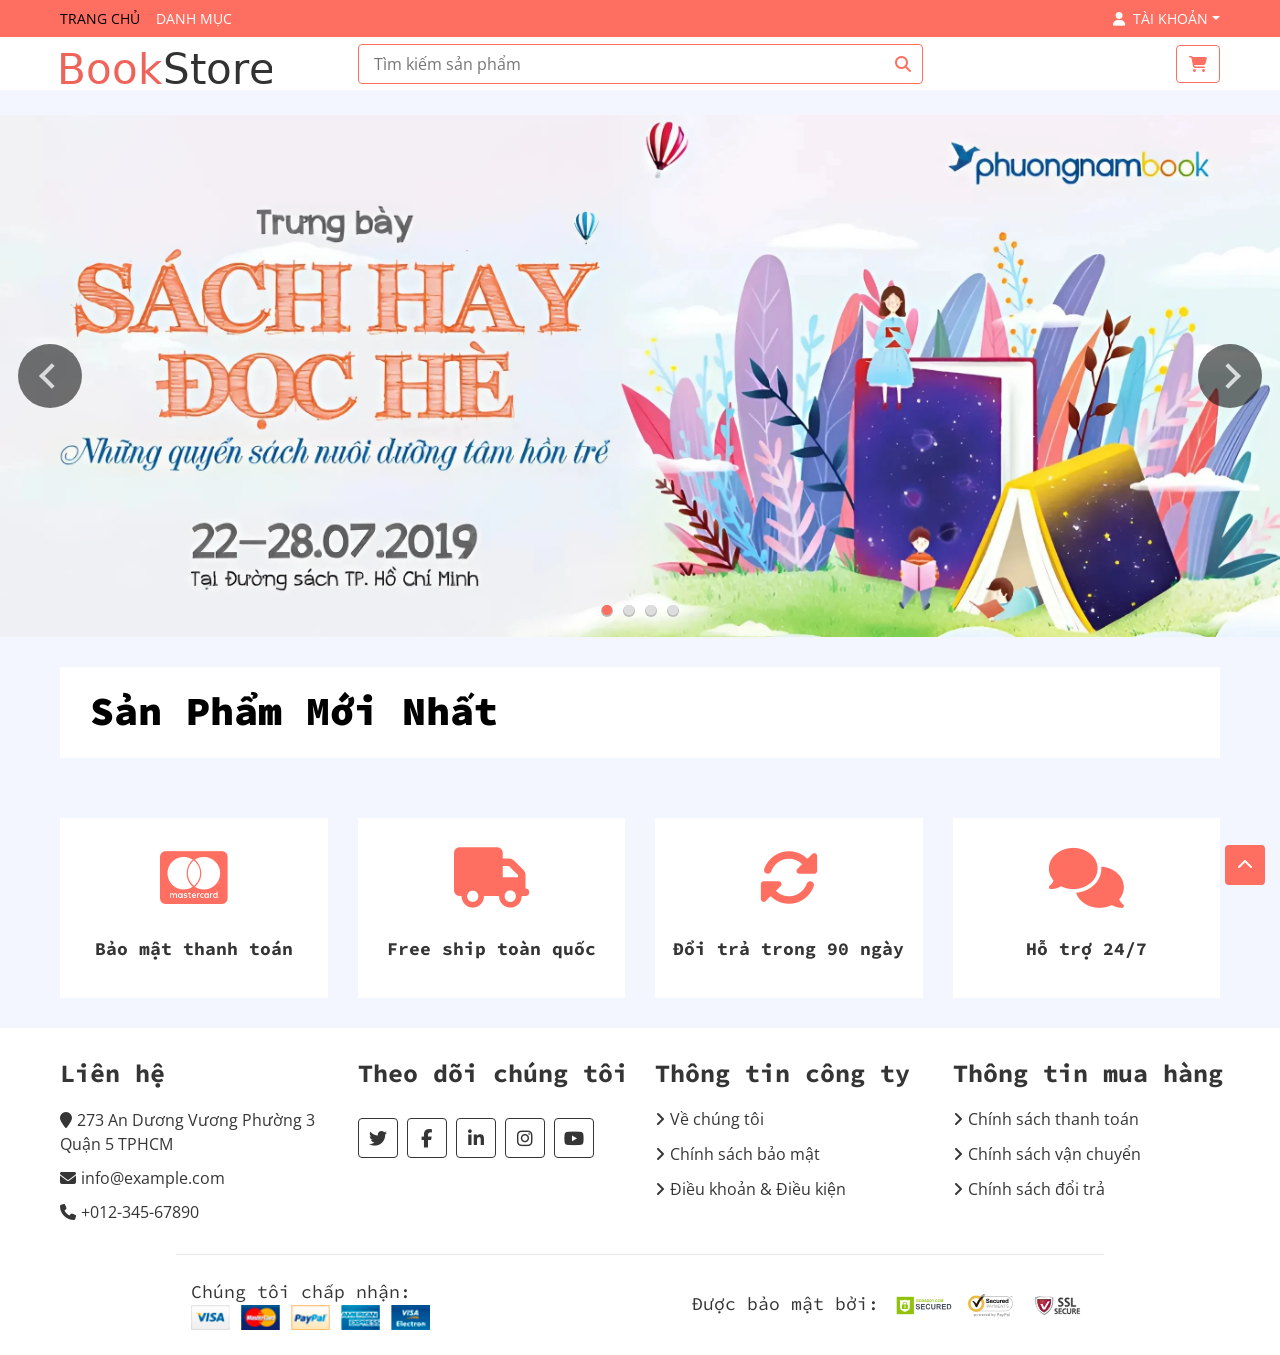
==== commit b64c162a: "e" ====
--- a/index.html
+++ b/index.html
@@ -372,7 +372,16 @@
         // Nếu không tìm thấy mã danh mục, sẽ hiển thị chính mã đó (fallback)
         const danhmucTen = categoryMapping[product.danhmuc] || product.danhmuc;
         // =====================================================
-
+const detailedInfo = {
+            'Nhà xuất bản': product.nhaxuatban || 'Đang cập nhật',
+            'Năm xuất bản': product.namxuatban || 'Đang cập nhật',
+            'Số trang': product.sotrang || 'Đang cập nhật',
+            'Ngôn ngữ': product.ngonngu || 'Tiếng Việt',
+            'Kích thước': product.kichthuoc || 'Đang cập nhật',
+            'Trọng lượng': product.trongluong || 'Đang cập nhật',
+            'ISBN': product.isbn || '388053101-3',
+            'Hình thức bìa': product.loaibia || 'Bìa mềm'
+        };
         const root = ensureQuickViewRoot();
         root.innerHTML = `
       <div class="qv-card" role="dialog" aria-modal="true" aria-label="Xem nhanh sản phẩm">
@@ -396,6 +405,24 @@
                 <span>Thể loại: <em>${danhmucTen}</em></span>
                 
               </div>
+              <!-- Phần Xem thêm với tooltip hover -->
+              <div class="qv-more-info">
+                <a href="javascript:void(0)" 
+                   class="view-more-link">
+                  <i class="fas fa-info-circle"></i>
+                  Xem thêm
+                </a>
+                <div class="more-info-tooltip" 
+                     style="position: absolute !important; bottom: 100% !important; left: 50% !important; transform: translateX(-50%) !important; z-index: 10000 !important; display: none; margin-bottom: 12px !important; padding: 15px !important; background: white !important; border-radius: 8px !important; border: 1px solid #e0e0e0 !important; font-size: 13px !important; width: 280px !important; box-shadow: 0 5px 15px rgba(0,0,0,0.1) !important; animation: fadeInTooltip 0.2s ease !important; box-sizing: border-box !important;">
+                  <div style="font-weight: 600; color: #333; margin-bottom: 10px; font-size: 14px;">Thông tin chi tiết:</div>
+                  ${Object.entries(detailedInfo).map(([key, value]) => `
+                    <div style="display: flex; margin-bottom: 6px; padding-bottom: 5px; border-bottom: 1px solid #f0f0f0;">
+                      <span style="min-width: 100px; color: #666; font-weight: 500;">${key}:</span>
+                      <span style="color: #333; flex: 1; text-align: right;">${value}</span>
+                    </div>
+                  `).join('')}
+                </div>
+              </div>
               
               <div class="qv-button-grid">
                 <button class="qv-add" onclick="addToCart('${productId}'); event.stopPropagation();">
@@ -414,6 +441,41 @@
     `;
 
         root.style.display = 'flex';
+
+        // Thêm JavaScript cho hover tooltip
+        const moreInfoElement = root.querySelector('.qv-more-info');
+        const tooltip = root.querySelector('.more-info-tooltip');
+        
+        // Hover trên cả container hoặc link đều hiển thị tooltip
+        moreInfoElement.addEventListener('mouseenter', (e) => {
+            e.stopPropagation();
+            // Sử dụng setProperty với important
+            tooltip.style.setProperty('display', 'block', 'important');
+        });
+        
+        moreInfoElement.addEventListener('mouseleave', (e) => {
+            e.stopPropagation();
+            // Sử dụng setTimeout để tránh flicker
+            setTimeout(() => {
+                if (!moreInfoElement.matches(':hover') && !tooltip.matches(':hover')) {
+                    tooltip.style.setProperty('display', 'none', 'important');
+                }
+            }, 100);
+        });
+        
+        tooltip.addEventListener('mouseenter', (e) => {
+            e.stopPropagation();
+            tooltip.style.setProperty('display', 'block', 'important');
+        });
+        
+        tooltip.addEventListener('mouseleave', (e) => {
+            e.stopPropagation();
+            setTimeout(() => {
+                if (!moreInfoElement.matches(':hover') && !tooltip.matches(':hover')) {
+                    tooltip.style.setProperty('display', 'none', 'important');
+                }
+            }, 100);
+        });
 
         // Logic đóng Modal
         const close = () => { 
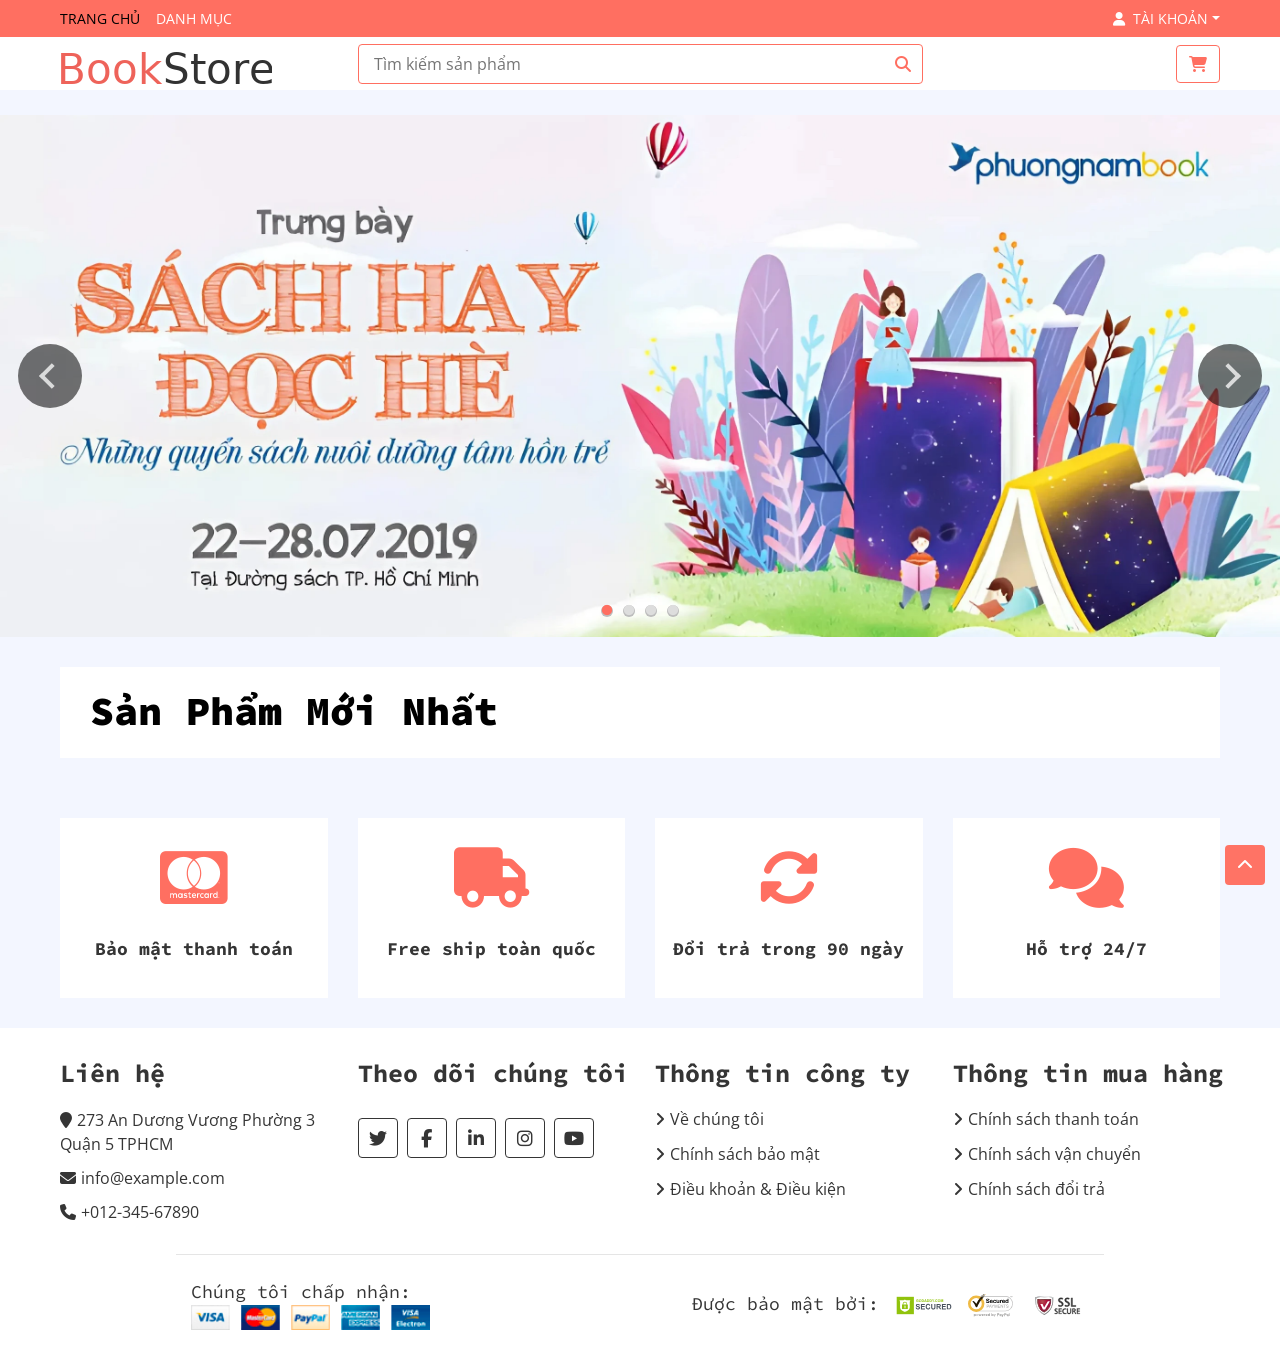
==== commit 84dccbda: "Docker cho project web ban hang" ====
--- a/index.html
+++ b/index.html
@@ -1,229 +1,258 @@
-<!DOCTYPE html>
+<!doctype html>
 <html lang="vi">
-
-<head>
-    <meta charset="utf-8">
+  <head>
+    <meta charset="utf-8" />
     <title>BOOK STORE</title>
-    <meta content="width=device-width, initial-scale=1.0" name="viewport">
-    <meta content="eCommerce HTML Template Free Download" name="keywords">
-    <meta content="eCommerce HTML Template Free Download" name="description">
+    <meta content="width=device-width, initial-scale=1.0" name="viewport" />
+    <meta content="eCommerce HTML Template Free Download" name="keywords" />
+    <meta content="eCommerce HTML Template Free Download" name="description" />
 
     <!-- Favicon -->
-    <link href="img/tieude.jpg" rel="icon">
-    <link rel="stylesheet" href="https://cdnjs.cloudflare.com/ajax/libs/font-awesome/5.15.4/css/all.min.css">
+    <link href="img/tieude.jpg" rel="icon" />
+    <link
+      rel="stylesheet"
+      href="https://cdnjs.cloudflare.com/ajax/libs/font-awesome/5.15.4/css/all.min.css"
+    />
 
     <!-- Google Fonts -->
-    <link href="https://fonts.googleapis.com/css?family=Open+Sans:300,400|Source+Code+Pro:700,900&display=swap"
-        rel="stylesheet">
+    <link
+      href="https://fonts.googleapis.com/css?family=Open+Sans:300,400|Source+Code+Pro:700,900&display=swap"
+      rel="stylesheet"
+    />
 
     <!-- CSS Libraries -->
-    <link href="https://stackpath.bootstrapcdn.com/bootstrap/4.4.1/css/bootstrap.min.css" rel="stylesheet">
-    <link href="https://cdnjs.cloudflare.com/ajax/libs/font-awesome/5.10.0/css/all.min.css" rel="stylesheet">
-    <link href="lib/slick/slick.css" rel="stylesheet">
-    <link href="lib/slick/slick-theme.css" rel="stylesheet">
+    <link
+      href="https://stackpath.bootstrapcdn.com/bootstrap/4.4.1/css/bootstrap.min.css"
+      rel="stylesheet"
+    />
+    <link
+      href="https://cdnjs.cloudflare.com/ajax/libs/font-awesome/5.10.0/css/all.min.css"
+      rel="stylesheet"
+    />
+    <link href="lib/slick/slick.css" rel="stylesheet" />
+    <link href="lib/slick/slick-theme.css" rel="stylesheet" />
 
     <!-- Template Stylesheet -->
-    <link href="css/style.css" rel="stylesheet">
-    <link href="css/fix.css" rel="stylesheet">
-   <link href="css/index.css" rel="stylesheet">
-
-</head>
-
-<body>
+    <link href="css/style.css" rel="stylesheet" />
+    <link href="css/fix.css" rel="stylesheet" />
+    <link href="css/index.css" rel="stylesheet" />
+  </head>
+
+  <body>
     <!-- Header -->
     <div class="nav">
-        <div class="container-fluid">
-            <nav class="navbar navbar-expand-md bg-dark navbar-dark">
-                <div class="collapse navbar-collapse justify-content-between" id="navbarCollapse">
-                    <div class="navbar-nav mr-auto">
-                        <a href="index.html" class="nav-item nav-link active">Trang chủ</a>
-                        <a href="danhmuc.html" class="nav-item nav-link">Danh mục</a>
-
-                    </div>
-                    <div class="navbar-nav ml-auto">
-                        <div class="nav-item dropdown">
-                            <a href="#" class="nav-link dropdown-toggle" data-toggle="dropdown"> <i
-                                    class="fas fa-user"></i> &nbsp;Tài khoản</a>
-                            <div class="dropdown-menu">
-                                <a href="login.html" class="dropdown-item"><i
-                                        class="fa fa-sign-in-alt"></i>&nbsp;&nbsp;Đăng nhập</a>
-                                <a href="register.html" class="dropdown-item"> <i
-                                        class="fa fa-user-plus"></i>&nbsp;&nbsp;Đăng ký</a>
-                            </div>
-                        </div>
-                    </div>
+      <div class="container-fluid">
+        <nav class="navbar navbar-expand-md bg-dark navbar-dark">
+          <div
+            class="collapse navbar-collapse justify-content-between"
+            id="navbarCollapse"
+          >
+            <div class="navbar-nav mr-auto">
+              <a href="index.html" class="nav-item nav-link active"
+                >Trang chủ</a
+              >
+              <a href="danhmuc.html" class="nav-item nav-link">Danh mục</a>
+            </div>
+            <div class="navbar-nav ml-auto">
+              <div class="nav-item dropdown">
+                <a
+                  href="#"
+                  class="nav-link dropdown-toggle"
+                  data-toggle="dropdown"
+                >
+                  <i class="fas fa-user"></i> &nbsp;Tài khoản</a
+                >
+                <div class="dropdown-menu">
+                  <a href="login.html" class="dropdown-item"
+                    ><i class="fa fa-sign-in-alt"></i>&nbsp;&nbsp;Đăng nhập</a
+                  >
+                  <a href="register.html" class="dropdown-item">
+                    <i class="fa fa-user-plus"></i>&nbsp;&nbsp;Đăng ký</a
+                  >
                 </div>
-            </nav>
-        </div>
+              </div>
+            </div>
+          </div>
+        </nav>
+      </div>
     </div>
 
     <div class="bottom-bar">
-        <div class="container-fluid">
-            <div class="row align-items-center">
-                <div class="col-md-3">
-                    <div class="logo">
-                        <a href="index.html">
-                            <img src="img/logo.png" alt="Logo">
-                        </a>
-                    </div>
-                </div>
-                <div class="col-md-6">
-                    <div class="search-container">
-                        <div class="search">
-                            <input type="text" id="searchInput" placeholder="Tìm kiếm sản phẩm">
-                            <button id="searchBtn"><i class="fa fa-search"></i></button>
-                        </div>
-                        
-                    </div>
-                </div>
-                <div class="col-md-3">
-                    <div class="user">
-                        <a href="cart.html" id="cartBtn" class="btn cart" onclick="check()">
-                            <i class="fa fa-shopping-cart"></i>
-                        </a>
-                    </div>
-                </div>
-            </div>
-        </div>
+      <div class="container-fluid">
+        <div class="row align-items-center">
+          <div class="col-md-3">
+            <div class="logo">
+              <a href="index.html">
+                <img src="img/logo.png" alt="Logo" />
+              </a>
+            </div>
+          </div>
+          <div class="col-md-6">
+            <div class="search-container">
+              <div class="search">
+                <input
+                  type="text"
+                  id="searchInput"
+                  placeholder="Tìm kiếm sản phẩm"
+                />
+                <button id="searchBtn"><i class="fa fa-search"></i></button>
+              </div>
+            </div>
+          </div>
+          <div class="col-md-3">
+            <div class="user">
+              <a
+                href="cart.html"
+                id="cartBtn"
+                class="btn cart"
+                onclick="check()"
+              >
+                <i class="fa fa-shopping-cart"></i>
+              </a>
+            </div>
+          </div>
+        </div>
+      </div>
     </div>
-    
 
     <!-- Main Slider Start -->
     <div class="header">
-        <div class="container-fluid p-0">
-            <div class="header-slider">
-                <div class="slide"><img src="img/banner1.webp" alt="Banner 1"></div>
-                <div class="slide"><img src="img/banner2.webp" alt="Banner 2"></div>
-                <div class="slide"><img src="img/banner3.webp" alt="Banner 3"></div>
-                 <div class="slide"><img src="img/banner4.jpg" alt="Banner 4"></div>
-
-            </div>
-        </div>
+      <div class="container-fluid p-0">
+        <div class="header-slider">
+          <div class="slide"><img src="img/banner1.webp" alt="Banner 1" /></div>
+          <div class="slide"><img src="img/banner2.webp" alt="Banner 2" /></div>
+          <div class="slide"><img src="img/banner3.webp" alt="Banner 3" /></div>
+          <div class="slide"><img src="img/banner4.jpg" alt="Banner 4" /></div>
+        </div>
+      </div>
     </div>
 
     <!-- Featured Product Start - Sản phẩm mới nhất (giống ảnh đầu) -->
     <div class="featured-product product">
-        <div class="container-fluid">
-            <div class="section-header">
-                <h1>Sản Phẩm Mới Nhất</h1>
-            </div>
-            <div class="row">
-            </div>
-        </div>
+      <div class="container-fluid">
+        <div class="section-header">
+          <h1>Sản Phẩm Mới Nhất</h1>
+        </div>
+        <div class="row"></div>
+      </div>
     </div>
     <!-- Featured Product End -->
 
-  
-
     <!-- Danh mục sản phẩm với phân loại và phân trang -->
-  
+
     <!-- Thêm FontAwesome cho icon rating nếu chưa có -->
-    <link rel="stylesheet" href="https://cdnjs.cloudflare.com/ajax/libs/font-awesome/6.4.0/css/all.min.css">
+    <link
+      rel="stylesheet"
+      href="https://cdnjs.cloudflare.com/ajax/libs/font-awesome/6.4.0/css/all.min.css"
+    />
     <!--kết thúc danh mục sản phẩm-->
 
     <!-- Feature Start-->
     <div class="feature">
-        <div class="container-fluid">
-            <div class="row align-items-center">
-                <div class="col-lg-3 col-md-6 feature-col">
-                    <div class="feature-content">
-                        <i class="fab fa-cc-mastercard"></i>
-                        <h2>Bảo mật thanh toán</h2>
-                    </div>
-                </div>
-                <div class="col-lg-3 col-md-6 feature-col">
-                    <div class="feature-content">
-                        <i class="fa fa-truck"></i>
-                        <h2>Free ship toàn quốc</h2>
-                    </div>
-                </div>
-                <div class="col-lg-3 col-md-6 feature-col">
-                    <div class="feature-content">
-                        <i class="fa fa-sync-alt"></i>
-                        <h2>Đổi trả trong 90 ngày</h2>
-                    </div>
-                </div>
-                <div class="col-lg-3 col-md-6 feature-col">
-                    <div class="feature-content">
-                        <i class="fa fa-comments"></i>
-                        <h2>Hỗ trợ 24/7</h2>
-                    </div>
-                </div>
-            </div>
-        </div>
+      <div class="container-fluid">
+        <div class="row align-items-center">
+          <div class="col-lg-3 col-md-6 feature-col">
+            <div class="feature-content">
+              <i class="fab fa-cc-mastercard"></i>
+              <h2>Bảo mật thanh toán</h2>
+            </div>
+          </div>
+          <div class="col-lg-3 col-md-6 feature-col">
+            <div class="feature-content">
+              <i class="fa fa-truck"></i>
+              <h2>Free ship toàn quốc</h2>
+            </div>
+          </div>
+          <div class="col-lg-3 col-md-6 feature-col">
+            <div class="feature-content">
+              <i class="fa fa-sync-alt"></i>
+              <h2>Đổi trả trong 90 ngày</h2>
+            </div>
+          </div>
+          <div class="col-lg-3 col-md-6 feature-col">
+            <div class="feature-content">
+              <i class="fa fa-comments"></i>
+              <h2>Hỗ trợ 24/7</h2>
+            </div>
+          </div>
+        </div>
+      </div>
     </div>
     <!-- Feature End-->
 
     <!-- Footer Start -->
     <div class="footer">
-        <div class="container-fluid">
-            <div class="row">
-                <div class="col-lg-3 col-md-6">
-                    <div class="footer-widget">
-                        <h2>Liên hệ</h2>
-                        <div class="contact-info">
-                            <p><i class="fa fa-map-marker"></i>273 An Dương Vương Phường 3 Quận 5 TPHCM</p>
-                            <p><i class="fa fa-envelope"></i>info@example.com</p>
-                            <p><i class="fa fa-phone"></i>+012-345-67890</p>
-                        </div>
-                    </div>
+      <div class="container-fluid">
+        <div class="row">
+          <div class="col-lg-3 col-md-6">
+            <div class="footer-widget">
+              <h2>Liên hệ</h2>
+              <div class="contact-info">
+                <p>
+                  <i class="fa fa-map-marker"></i>273 An Dương Vương Phường 3
+                  Quận 5 TPHCM
+                </p>
+                <p><i class="fa fa-envelope"></i>info@example.com</p>
+                <p><i class="fa fa-phone"></i>+012-345-67890</p>
+              </div>
+            </div>
+          </div>
+
+          <div class="col-lg-3 col-md-6">
+            <div class="footer-widget">
+              <h2>Theo dõi chúng tôi</h2>
+              <div class="contact-info">
+                <div class="social">
+                  <a href=""><i class="fab fa-twitter"></i></a>
+                  <a href=""><i class="fab fa-facebook-f"></i></a>
+                  <a href=""><i class="fab fa-linkedin-in"></i></a>
+                  <a href=""><i class="fab fa-instagram"></i></a>
+                  <a href=""><i class="fab fa-youtube"></i></a>
                 </div>
-
-                <div class="col-lg-3 col-md-6">
-                    <div class="footer-widget">
-                        <h2>Theo dõi chúng tôi</h2>
-                        <div class="contact-info">
-                            <div class="social">
-                                <a href=""><i class="fab fa-twitter"></i></a>
-                                <a href=""><i class="fab fa-facebook-f"></i></a>
-                                <a href=""><i class="fab fa-linkedin-in"></i></a>
-                                <a href=""><i class="fab fa-instagram"></i></a>
-                                <a href=""><i class="fab fa-youtube"></i></a>
-                            </div>
-                        </div>
-                    </div>
-                </div>
-
-                <div class="col-lg-3 col-md-6">
-                    <div class="footer-widget">
-                        <h2>Thông tin công ty</h2>
-                        <ul>
-                            <li><a href="#">Về chúng tôi</a></li>
-                            <li><a href="#">Chính sách bảo mật</a></li>
-                            <li><a href="#">Điều khoản & Điều kiện</a></li>
-                        </ul>
-                    </div>
-                </div>
-
-                <div class="col-lg-3 col-md-6">
-                    <div class="footer-widget">
-                        <h2>Thông tin mua hàng</h2>
-                        <ul>
-                            <li><a href="#">Chính sách thanh toán</a></li>
-                            <li><a href="#">Chính sách vận chuyển</a></li>
-                            <li><a href="#">Chính sách đổi trả</a></li>
-                        </ul>
-                    </div>
-                </div>
-            </div>
-
-            <div class="row payment align-items-center">
-                <div class="col-md-6">
-                    <div class="payment-method">
-                        <h2>Chúng tôi chấp nhận:</h2>
-                        <img src="img/payment-method.png" alt="Payment Method" />
-                    </div>
-                </div>
-                <div class="col-md-6">
-                    <div class="payment-security">
-                        <h2>Được bảo mật bởi:</h2>
-                        <img src="img/godaddy.svg" alt="Payment Security" />
-                        <img src="img/norton.svg" alt="Payment Security" />
-                        <img src="img/ssl.svg" alt="Payment Security" />
-                    </div>
-                </div>
-            </div>
-        </div>
+              </div>
+            </div>
+          </div>
+
+          <div class="col-lg-3 col-md-6">
+            <div class="footer-widget">
+              <h2>Thông tin công ty</h2>
+              <ul>
+                <li><a href="#">Về chúng tôi</a></li>
+                <li><a href="#">Chính sách bảo mật</a></li>
+                <li><a href="#">Điều khoản & Điều kiện</a></li>
+              </ul>
+            </div>
+          </div>
+
+          <div class="col-lg-3 col-md-6">
+            <div class="footer-widget">
+              <h2>Thông tin mua hàng</h2>
+              <ul>
+                <li><a href="#">Chính sách thanh toán</a></li>
+                <li><a href="#">Chính sách vận chuyển</a></li>
+                <li><a href="#">Chính sách đổi trả</a></li>
+              </ul>
+            </div>
+          </div>
+        </div>
+
+        <div class="row payment align-items-center">
+          <div class="col-md-6">
+            <div class="payment-method">
+              <h2>Chúng tôi chấp nhận:</h2>
+              <img src="img/payment-method.png" alt="Payment Method" />
+            </div>
+          </div>
+          <div class="col-md-6">
+            <div class="payment-security">
+              <h2>Được bảo mật bởi:</h2>
+              <img src="img/godaddy.svg" alt="Payment Security" />
+              <img src="img/norton.svg" alt="Payment Security" />
+              <img src="img/ssl.svg" alt="Payment Security" />
+            </div>
+          </div>
+        </div>
+      </div>
     </div>
     <!-- Footer End -->
 
@@ -239,151 +268,162 @@
     <!-- Template Javascript -->
     <script src="js/main.js"></script>
 
-
     <!-- Form tìm kiếm nâng cao -->
     <div id="advancedSearchModal" class="advanced-search-modal">
-        <div class="modal-content">
-            <div class="modal-header">
-                <h3>Tìm kiếm nâng cao</h3>
-                <button class="close-modal">&times;</button>
-            </div>
-            <div class="modal-body">
-                <form id="advancedSearchForm">
-                    <div class="form-group">
-                        <label>Tên sản phẩm:</label>
-                        <input id="tensp" type="text" name="keyword" placeholder="Nhập tên sản phẩm tìm kiếm...">
-                    </div>
-
-                    <div class="form-group">
-                        <label>Danh mục:</label>
-                        <select name="category">
-                            <option value="">Tất cả</option>
-                            <option value="Thieunhi">Thiếu nhi</option>
-                            <option value="Tamly">Tâm lý</option>
-                            <option value="Tongiao">Tôn giáo</option>
-                            <option value="Lichsu">Lịch sử</option>
-                            <option value="Vanhoc">Văn học</option>
-                        </select>
-                    </div>
-
-                    <div class="form-group">
-                        <label>Khoảng giá:</label>
-                        <div class="price-range">
-                            <input type="text" name="minPrice" placeholder="Từ">
-                            <span>-</span>
-                            <input type="text" name="maxPrice" placeholder="Đến">
-                        </div>
-                    </div>
-                    <div class="form-actions">
-                        <button id="search" type="submit" class="btn-search">Tìm kiếm</button>
-                        <button type="button" class="btn-reset">Đặt lại</button>
-                    </div>
-                </form>
-            </div>
-        </div>
+      <div class="modal-content">
+        <div class="modal-header">
+          <h3>Tìm kiếm nâng cao</h3>
+          <button class="close-modal">&times;</button>
+        </div>
+        <div class="modal-body">
+          <form id="advancedSearchForm">
+            <div class="form-group">
+              <label>Tên sản phẩm:</label>
+              <input
+                id="tensp"
+                type="text"
+                name="keyword"
+                placeholder="Nhập tên sản phẩm tìm kiếm..."
+              />
+            </div>
+
+            <div class="form-group">
+              <label>Danh mục:</label>
+              <select name="category">
+                <option value="">Tất cả</option>
+                <option value="Thieunhi">Thiếu nhi</option>
+                <option value="Tamly">Tâm lý</option>
+                <option value="Tongiao">Tôn giáo</option>
+                <option value="Lichsu">Lịch sử</option>
+                <option value="Vanhoc">Văn học</option>
+              </select>
+            </div>
+
+            <div class="form-group">
+              <label>Khoảng giá:</label>
+              <div class="price-range">
+                <input type="text" name="minPrice" placeholder="Từ" />
+                <span>-</span>
+                <input type="text" name="maxPrice" placeholder="Đến" />
+              </div>
+            </div>
+            <div class="form-actions">
+              <button id="search" type="submit" class="btn-search">
+                Tìm kiếm
+              </button>
+              <button type="button" class="btn-reset">Đặt lại</button>
+            </div>
+          </form>
+        </div>
+      </div>
     </div>
     <script src="js/index/checklogin.js"></script>
     <script src="js/index/shownewproduct.js"></script>
     <script src="js/index/showallproduct.js"></script>
     <script>
-async function fetchCategories() {
-            const response2 = await fetch('http://localhost/web2/controller/danhmuc.php?action=alladmin');
-            const data2 = await response2.json();
-            if (data2.success) {
-                const categories = data2.data;
-                categories.forEach(cat => {
-                    categoryMapping[cat.madm] = cat.tendm;
-                });
-            } else {
-                console.error('Failed to fetch categories:', data2.message);
-            }
-}
-        // ==================== UTILITY FUNCTIONS FOR QUICK VIEW ====================
-        function formatPrice(price) {
-            return new Intl.NumberFormat('vi-VN', {
-                style: 'currency',
-                currency: 'VND'
-            }).format(price);
+      async function fetchCategories() {
+        const response2 = await fetch(
+          "/controller/danhmuc.php?action=alladmin",
+        );
+        const data2 = await response2.json();
+        if (data2.success) {
+          const categories = data2.data;
+          categories.forEach((cat) => {
+            categoryMapping[cat.madm] = cat.tendm;
+          });
+        } else {
+          console.error("Failed to fetch categories:", data2.message);
         }
-
-        function getProductImage(category) {
-            const imageMap = {
-                'Lichsu': 'img/su' + (Math.floor(Math.random() * 30) + 1) + '.jfif',
-                'Tongiao': 'img/tg' + (Math.floor(Math.random() * 15) + 1) + '.jfif',
-                'Tamly': 'img/tl' + (Math.floor(Math.random() * 30) + 1) + '.png',
-                'Vanhoc': 'img/vh' + (Math.floor(Math.random() * 15) + 1) + '.jfif',
-                'Thieunhi': 'img/tn' + (Math.floor(Math.random() * 15) + 1) + '.jfif'
-            };
-
-            return imageMap[category] || 'img/book1.webp';
-        }
-
-        // ==================== QUICK VIEW ====================
-        function renderQuickViewPrice(product) {
-    const price = parseInt(product.gia);
-    const discount = parseFloat(product.giamgia) || 0;
-    
-    if (discount > 0) {
-        const discountedPrice = Math.round(price * (1 - discount));
-        const discountPercent = Math.round(discount * 100);
-        
-        return `
+      }
+      // ==================== UTILITY FUNCTIONS FOR QUICK VIEW ====================
+      function formatPrice(price) {
+        return new Intl.NumberFormat("vi-VN", {
+          style: "currency",
+          currency: "VND",
+        }).format(price);
+      }
+
+      function getProductImage(category) {
+        const imageMap = {
+          Lichsu: "img/su" + (Math.floor(Math.random() * 30) + 1) + ".jfif",
+          Tongiao: "img/tg" + (Math.floor(Math.random() * 15) + 1) + ".jfif",
+          Tamly: "img/tl" + (Math.floor(Math.random() * 30) + 1) + ".png",
+          Vanhoc: "img/vh" + (Math.floor(Math.random() * 15) + 1) + ".jfif",
+          Thieunhi: "img/tn" + (Math.floor(Math.random() * 15) + 1) + ".jfif",
+        };
+
+        return imageMap[category] || "img/book1.webp";
+      }
+
+      // ==================== QUICK VIEW ====================
+      function renderQuickViewPrice(product) {
+        const price = parseInt(product.gia);
+        const discount = parseFloat(product.giamgia) || 0;
+
+        if (discount > 0) {
+          const discountedPrice = Math.round(price * (1 - discount));
+          const discountPercent = Math.round(discount * 100);
+
+          return `
             <div class="qv-price-container">
                 <div class="qv-original-price">${formatPrice(price)}</div>
                 <div class="qv-discounted-price">${formatPrice(discountedPrice)}</div>
                 <div class="qv-discount-badge">-${discountPercent}%</div>
             </div>
         `;
-    } else {
-        return `<div class="qv-price">Giá: ${formatPrice(price)}</div>`;
-    }
-}
-        function ensureQuickViewRoot() {
-            let root = document.querySelector('.qv-overlay');
-            if (root) return root;
-            root = document.createElement('div');
-            root.className = 'qv-overlay';
-            document.body.appendChild(root);
-            return root;
+        } else {
+          return `<div class="qv-price">Giá: ${formatPrice(price)}</div>`;
         }
+      }
+      function ensureQuickViewRoot() {
+        let root = document.querySelector(".qv-overlay");
+        if (root) return root;
+        root = document.createElement("div");
+        root.className = "qv-overlay";
+        document.body.appendChild(root);
+        return root;
+      }
 
       async function openQuickViewFromCard(card) {
         fetchCategories();
-    const productId = card.dataset.productId;
-    if (!productId) {
-        console.error('Product ID not found');
-        return;
-    }
-
-    try {
-        const response = await fetch(`http://localhost/web2/controller/product.php?masp=${productId}`);
-        const data = await response.json();
-
-        if (!data.success) {
-            console.error('Failed to fetch product details:', data.message);
+        const productId = card.dataset.productId;
+        if (!productId) {
+          console.error("Product ID not found");
+          return;
+        }
+
+        try {
+          const response = await fetch(
+            `/controller/product.php?masp=${productId}`,
+          );
+          const data = await response.json();
+
+          if (!data.success) {
+            console.error("Failed to fetch product details:", data.message);
             return;
-        }
-
-        const product = data.data;
-        const imageUrl = product.link;
-
-        // ================= ĐOẠN THAY ĐỔI Ở ĐÂY =================
-        // Sử dụng biến toàn cục categoryMapping đã được fetch từ danhmuc.php
-        // Nếu không tìm thấy mã danh mục, sẽ hiển thị chính mã đó (fallback)
-        const danhmucTen = categoryMapping[product.danhmuc] || product.danhmuc;
-        // =====================================================
-const detailedInfo = {
-            'Nhà xuất bản': product.nhaxuatban || 'Đang cập nhật',
-            'Năm xuất bản': product.namxuatban || 'Đang cập nhật',
-            'Số trang': product.sotrang || 'Đang cập nhật',
-            'Ngôn ngữ': product.ngonngu || 'Tiếng Việt',
-            'Kích thước': product.kichthuoc || 'Đang cập nhật',
-            'Trọng lượng': product.trongluong || 'Đang cập nhật',
-            'ISBN': product.isbn || '388053101-3',
-            'Hình thức bìa': product.loaibia || 'Bìa mềm'
-        };
-        const root = ensureQuickViewRoot();
-        root.innerHTML = `
+          }
+
+          const product = data.data;
+          const imageUrl = product.link;
+
+          // ================= ĐOẠN THAY ĐỔI Ở ĐÂY =================
+          // Sử dụng biến toàn cục categoryMapping đã được fetch từ danhmuc.php
+          // Nếu không tìm thấy mã danh mục, sẽ hiển thị chính mã đó (fallback)
+          const danhmucTen =
+            categoryMapping[product.danhmuc] || product.danhmuc;
+          // =====================================================
+          const detailedInfo = {
+            "Nhà xuất bản": product.nhaxuatban || "Đang cập nhật",
+            "Năm xuất bản": product.namxuatban || "Đang cập nhật",
+            "Số trang": product.sotrang || "Đang cập nhật",
+            "Ngôn ngữ": product.ngonngu || "Tiếng Việt",
+            "Kích thước": product.kichthuoc || "Đang cập nhật",
+            "Trọng lượng": product.trongluong || "Đang cập nhật",
+            ISBN: product.isbn || "388053101-3",
+            "Hình thức bìa": product.loaibia || "Bìa mềm",
+          };
+          const root = ensureQuickViewRoot();
+          root.innerHTML = `
       <div class="qv-card" role="dialog" aria-modal="true" aria-label="Xem nhanh sản phẩm">
         <button class="qv-close" aria-label="Đóng">✖</button>
         <div class="qv-body">
@@ -393,7 +433,7 @@
           <div class="qv-content">
             <h2 class="qv-title">${product.tensp}</h2>
             ${renderQuickViewPrice(product)}
-            <div class="qv-desc">${product.mota || 'Chưa có mô tả cho sản phẩm này.'}</div>
+            <div class="qv-desc">${product.mota || "Chưa có mô tả cho sản phẩm này."}</div>
             
             <div class="qv-meta-container">
               <div class="qv-meta-item">
@@ -415,12 +455,16 @@
                 <div class="more-info-tooltip" 
                      style="position: absolute !important; bottom: 100% !important; left: 50% !important; transform: translateX(-50%) !important; z-index: 10000 !important; display: none; margin-bottom: 12px !important; padding: 15px !important; background: white !important; border-radius: 8px !important; border: 1px solid #e0e0e0 !important; font-size: 13px !important; width: 280px !important; box-shadow: 0 5px 15px rgba(0,0,0,0.1) !important; animation: fadeInTooltip 0.2s ease !important; box-sizing: border-box !important;">
                   <div style="font-weight: 600; color: #333; margin-bottom: 10px; font-size: 14px;">Thông tin chi tiết:</div>
-                  ${Object.entries(detailedInfo).map(([key, value]) => `
+                  ${Object.entries(detailedInfo)
+                    .map(
+                      ([key, value]) => `
                     <div style="display: flex; margin-bottom: 6px; padding-bottom: 5px; border-bottom: 1px solid #f0f0f0;">
                       <span style="min-width: 100px; color: #666; font-weight: 500;">${key}:</span>
                       <span style="color: #333; flex: 1; text-align: right;">${value}</span>
                     </div>
-                  `).join('')}
+                  `,
+                    )
+                    .join("")}
                 </div>
               </div>
               
@@ -440,116 +484,128 @@
       </div>
     `;
 
-        root.style.display = 'flex';
-
-        // Thêm JavaScript cho hover tooltip
-        const moreInfoElement = root.querySelector('.qv-more-info');
-        const tooltip = root.querySelector('.more-info-tooltip');
-        
-        // Hover trên cả container hoặc link đều hiển thị tooltip
-        moreInfoElement.addEventListener('mouseenter', (e) => {
+          root.style.display = "flex";
+
+          // Thêm JavaScript cho hover tooltip
+          const moreInfoElement = root.querySelector(".qv-more-info");
+          const tooltip = root.querySelector(".more-info-tooltip");
+
+          // Hover trên cả container hoặc link đều hiển thị tooltip
+          moreInfoElement.addEventListener("mouseenter", (e) => {
             e.stopPropagation();
             // Sử dụng setProperty với important
-            tooltip.style.setProperty('display', 'block', 'important');
-        });
-        
-        moreInfoElement.addEventListener('mouseleave', (e) => {
+            tooltip.style.setProperty("display", "block", "important");
+          });
+
+          moreInfoElement.addEventListener("mouseleave", (e) => {
             e.stopPropagation();
             // Sử dụng setTimeout để tránh flicker
             setTimeout(() => {
-                if (!moreInfoElement.matches(':hover') && !tooltip.matches(':hover')) {
-                    tooltip.style.setProperty('display', 'none', 'important');
-                }
+              if (
+                !moreInfoElement.matches(":hover") &&
+                !tooltip.matches(":hover")
+              ) {
+                tooltip.style.setProperty("display", "none", "important");
+              }
             }, 100);
-        });
-        
-        tooltip.addEventListener('mouseenter', (e) => {
+          });
+
+          tooltip.addEventListener("mouseenter", (e) => {
             e.stopPropagation();
-            tooltip.style.setProperty('display', 'block', 'important');
-        });
-        
-        tooltip.addEventListener('mouseleave', (e) => {
+            tooltip.style.setProperty("display", "block", "important");
+          });
+
+          tooltip.addEventListener("mouseleave", (e) => {
             e.stopPropagation();
             setTimeout(() => {
-                if (!moreInfoElement.matches(':hover') && !tooltip.matches(':hover')) {
-                    tooltip.style.setProperty('display', 'none', 'important');
-                }
+              if (
+                !moreInfoElement.matches(":hover") &&
+                !tooltip.matches(":hover")
+              ) {
+                tooltip.style.setProperty("display", "none", "important");
+              }
             }, 100);
-        });
-
-        // Logic đóng Modal
-        const close = () => { 
-            root.style.display = 'none'; 
-            root.innerHTML = ''; 
-        };
-        
-        root.addEventListener('click', (e) => { 
-            if (e.target === root) close(); 
-        });
-        
-        root.querySelector('.qv-close').addEventListener('click', close);
-        
-        const onEsc = (e) => { 
-            if (e.key === 'Escape') { 
-                close(); 
-                document.removeEventListener('keydown', onEsc); 
-            } 
-        };
-        
-        document.addEventListener('keydown', onEsc);
-
-    } catch (error) {
-        console.error('Error fetching product details:', error);
-    }
-}
-        function toggleMoreInfo(element) {
-    const tooltip = element.nextElementSibling;
-    const icon = element.querySelector('i');
-    
-    if (tooltip.style.display === 'none' || !tooltip.style.display) {
-        tooltip.style.display = 'block';
-        icon.classList.remove('fa-chevron-down');
-        icon.classList.add('fa-chevron-up');
-        element.style.fontWeight = '600';
-    } else {
-        tooltip.style.display = 'none';
-        icon.classList.remove('fa-chevron-up');
-        icon.classList.add('fa-chevron-down');
-        element.style.fontWeight = '500';
-    }
-}
-
-        // Xử lý click vào toàn bộ sản phẩm (trừ các nút giỏ hàng và xem chi tiết)
-        // Xử lý click vào toàn bộ sản phẩm (trừ các nút giỏ hàng, xem chi tiết VÀ MUA NGAY)
-document.addEventListener('click', function (e) {
-    // Kiểm tra nếu click vào nút giỏ hàng hoặc xem chi tiết hoặc mua ngay thì không làm gì
-    if (e.target.closest('.add-cart') || e.target.closest('.view-detail') || e.target.closest('.buy-now')) {
-        return;
-    }
-
-    // Kiểm tra nếu click vào sản phẩm
-    const productItem = e.target.closest('.new-product-item, .category-product-item');
-    if (!productItem) return;
-
-    e.preventDefault();
-    openQuickViewFromCard(productItem);
-});
-
-        // Xử lý click vào nút xem chi tiết (mắt)
-        document.addEventListener('click', function (e) {
-            const viewBtn = e.target.closest('.view-detail');
-            if (!viewBtn) return;
-            e.preventDefault();
-            e.stopPropagation(); // Ngăn sự kiện lan ra sản phẩm cha
-            const card = viewBtn.closest('.category-product-item, .new-product-item');
-            if (!card) return;
-            openQuickViewFromCard(card);
-        });
-
-        ensureQuickViewRoot();
+          });
+
+          // Logic đóng Modal
+          const close = () => {
+            root.style.display = "none";
+            root.innerHTML = "";
+          };
+
+          root.addEventListener("click", (e) => {
+            if (e.target === root) close();
+          });
+
+          root.querySelector(".qv-close").addEventListener("click", close);
+
+          const onEsc = (e) => {
+            if (e.key === "Escape") {
+              close();
+              document.removeEventListener("keydown", onEsc);
+            }
+          };
+
+          document.addEventListener("keydown", onEsc);
+        } catch (error) {
+          console.error("Error fetching product details:", error);
+        }
+      }
+      function toggleMoreInfo(element) {
+        const tooltip = element.nextElementSibling;
+        const icon = element.querySelector("i");
+
+        if (tooltip.style.display === "none" || !tooltip.style.display) {
+          tooltip.style.display = "block";
+          icon.classList.remove("fa-chevron-down");
+          icon.classList.add("fa-chevron-up");
+          element.style.fontWeight = "600";
+        } else {
+          tooltip.style.display = "none";
+          icon.classList.remove("fa-chevron-up");
+          icon.classList.add("fa-chevron-down");
+          element.style.fontWeight = "500";
+        }
+      }
+
+      // Xử lý click vào toàn bộ sản phẩm (trừ các nút giỏ hàng và xem chi tiết)
+      // Xử lý click vào toàn bộ sản phẩm (trừ các nút giỏ hàng, xem chi tiết VÀ MUA NGAY)
+      document.addEventListener("click", function (e) {
+        // Kiểm tra nếu click vào nút giỏ hàng hoặc xem chi tiết hoặc mua ngay thì không làm gì
+        if (
+          e.target.closest(".add-cart") ||
+          e.target.closest(".view-detail") ||
+          e.target.closest(".buy-now")
+        ) {
+          return;
+        }
+
+        // Kiểm tra nếu click vào sản phẩm
+        const productItem = e.target.closest(
+          ".new-product-item, .category-product-item",
+        );
+        if (!productItem) return;
+
+        e.preventDefault();
+        openQuickViewFromCard(productItem);
+      });
+
+      // Xử lý click vào nút xem chi tiết (mắt)
+      document.addEventListener("click", function (e) {
+        const viewBtn = e.target.closest(".view-detail");
+        if (!viewBtn) return;
+        e.preventDefault();
+        e.stopPropagation(); // Ngăn sự kiện lan ra sản phẩm cha
+        const card = viewBtn.closest(
+          ".category-product-item, .new-product-item",
+        );
+        if (!card) return;
+        openQuickViewFromCard(card);
+      });
+
+      ensureQuickViewRoot();
     </script>
     <script src="js/index/searchnangcao.js"></script>
     <script src="js/index/muangay.js"></script>
-</body>
-
-</html>+  </body>
+</html>
